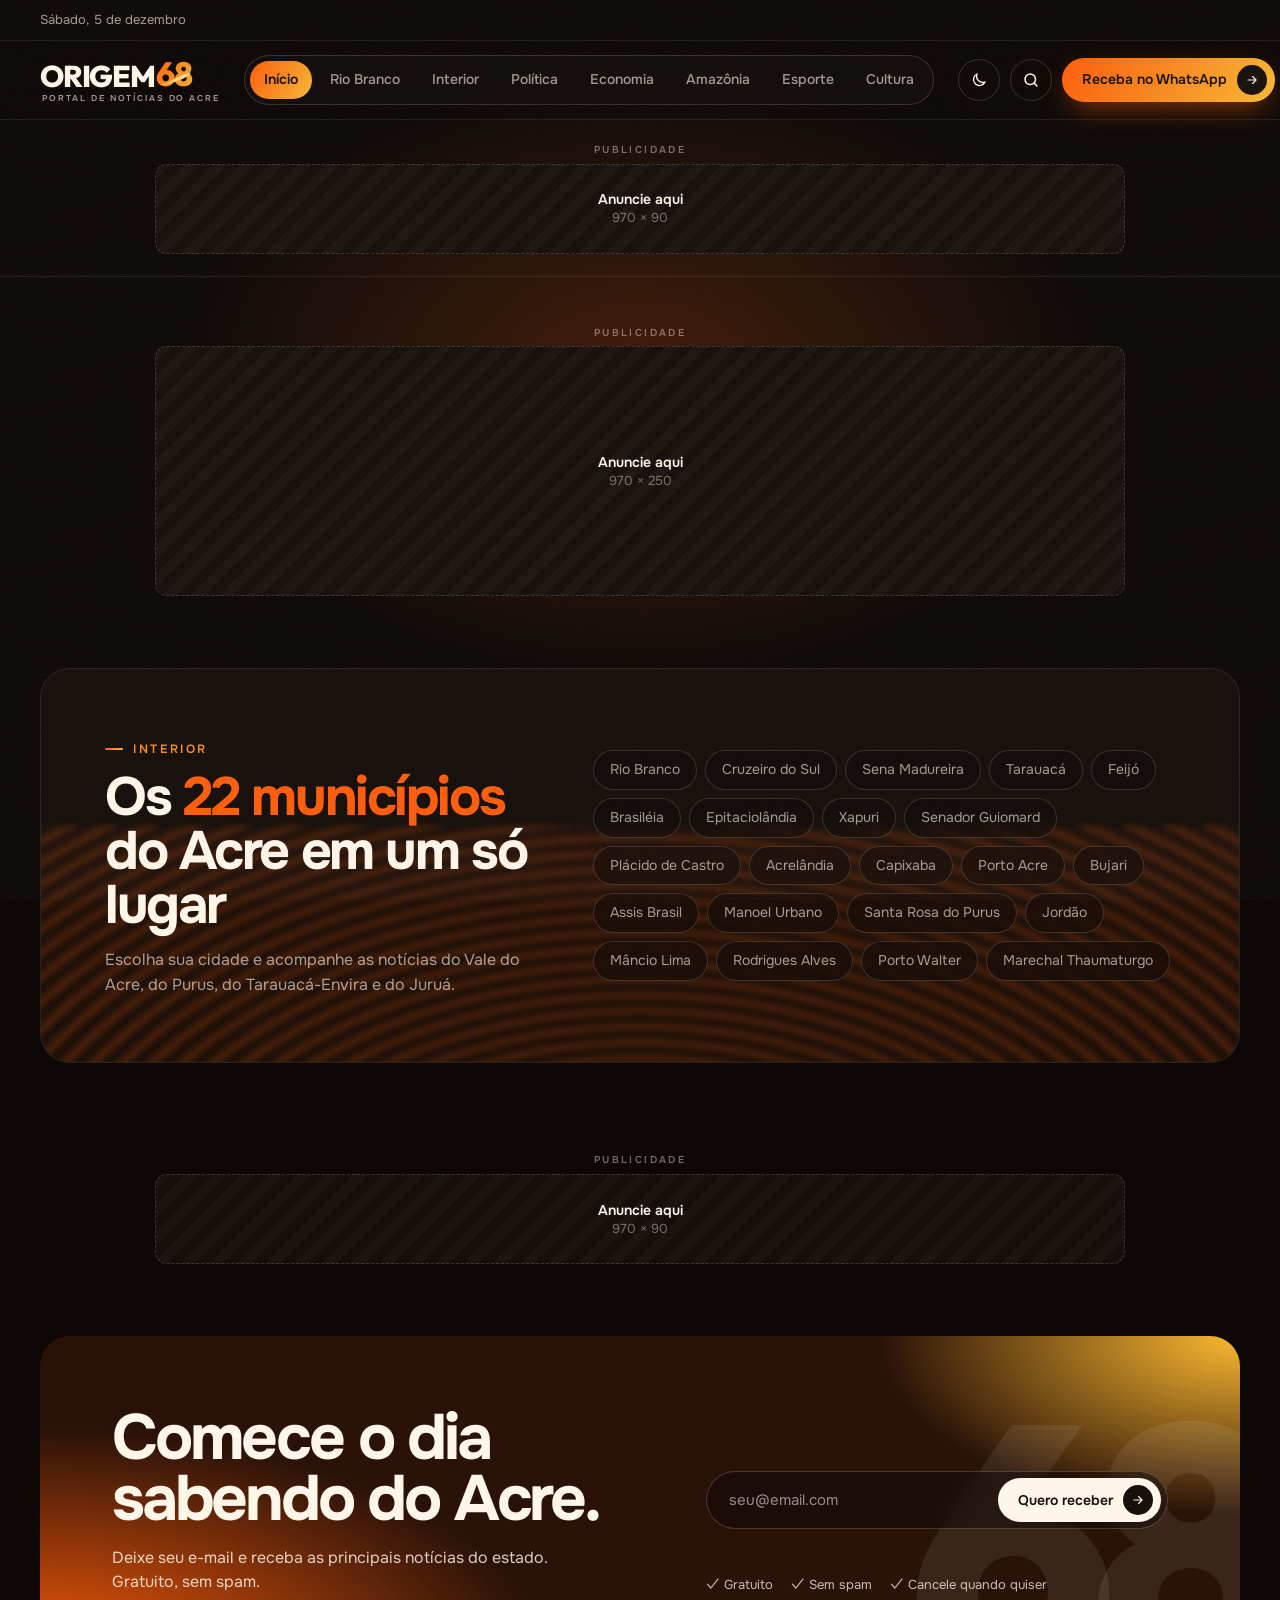
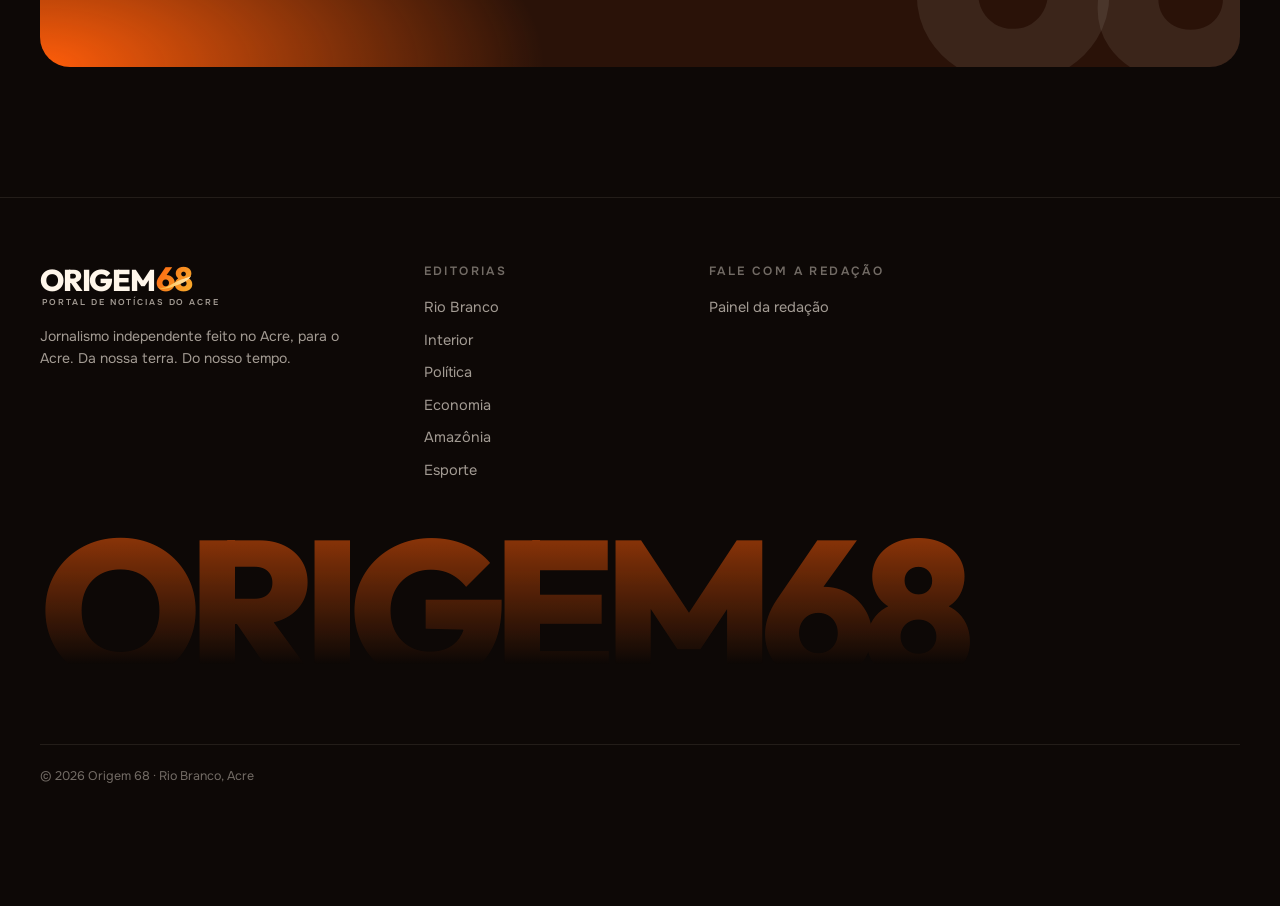
==== index.html @ 903af1b0 "Add files via upload" ====
<!doctype html>
<html lang="pt-BR">
<head>
  <meta charset="utf-8">
  <meta name="viewport" content="width=device-width, initial-scale=1">
  <title>Origem 68 — Portal de Notícias do Acre</title>
  <meta name="description" content="Origem 68: notícias de Rio Branco, do interior e da Amazônia acreana. Da nossa terra. Do nosso tempo.">
  <meta name="theme-color" content="#0D0806">
  <link rel="icon" href="assets/img/favicon.svg" type="image/svg+xml">
  <link rel="preconnect" href="https://fonts.googleapis.com">
  <link rel="preconnect" href="https://fonts.gstatic.com" crossorigin>
  <link rel="preconnect" href="https://vsfheoticrdosunjmhvo.supabase.co" crossorigin>
  <link href="https://fonts.googleapis.com/css2?family=Onest:wght@400;500;600;700;800&family=Outfit:wght@700;800&display=swap" rel="stylesheet">
  <script src="assets/js/tema.js?v=11"></script>
  <link rel="stylesheet" href="assets/css/style.css?v=11">
</head>
<body class="is-loading">

<!-- Ícones -->
<svg width="0" height="0" style="position:absolute" aria-hidden="true">
  <defs>
    <linearGradient id="sw" x1="0" y1="0" x2="1" y2="0"><stop offset="0" stop-color="#FBB931"/><stop offset="1" stop-color="#FFE3B3"/></linearGradient>
  </defs>
  <symbol id="i-arrow" viewBox="0 0 24 24"><path d="M5 12h14M13 6l6 6-6 6" fill="none" stroke="currentColor" stroke-width="2" stroke-linecap="round" stroke-linejoin="round"/></symbol>
  <symbol id="i-search" viewBox="0 0 24 24"><circle cx="11" cy="11" r="7" fill="none" stroke="currentColor" stroke-width="2"/><path d="m20 20-3.5-3.5" stroke="currentColor" stroke-width="2" stroke-linecap="round"/></symbol>
  <symbol id="i-menu" viewBox="0 0 24 24"><path d="M4 8h16M4 16h10" stroke="currentColor" stroke-width="2" stroke-linecap="round"/></symbol>
  <symbol id="i-close" viewBox="0 0 24 24"><path d="M6 6l12 12M18 6 6 18" stroke="currentColor" stroke-width="2" stroke-linecap="round"/></symbol>
  <symbol id="i-home" viewBox="0 0 24 24"><path d="M4 11 12 4l8 7v8a1 1 0 0 1-1 1h-4v-6H9v6H5a1 1 0 0 1-1-1z" fill="none" stroke="currentColor" stroke-width="1.8" stroke-linejoin="round"/></symbol>
  <symbol id="i-pin" viewBox="0 0 24 24"><path d="M12 21s-7-6.2-7-11.5A7 7 0 0 1 19 9.5C19 14.8 12 21 12 21z" fill="none" stroke="currentColor" stroke-width="1.8"/><circle cx="12" cy="9.5" r="2.5" fill="none" stroke="currentColor" stroke-width="1.8"/></symbol>
  <symbol id="i-play" viewBox="0 0 24 24"><path d="M8 5.5v13l11-6.5z" fill="currentColor"/></symbol>
  <symbol id="i-back10" viewBox="0 0 24 24"><path d="M4 12a8 8 0 1 0 2.4-5.7M4 4v4h4" fill="none" stroke="currentColor" stroke-width="1.8" stroke-linecap="round" stroke-linejoin="round"/></symbol>
  <symbol id="i-fwd10" viewBox="0 0 24 24"><path d="M20 12a8 8 0 1 1-2.4-5.7M20 4v4h-4" fill="none" stroke="currentColor" stroke-width="1.8" stroke-linecap="round" stroke-linejoin="round"/></symbol>
  <symbol id="i-moon" viewBox="0 0 24 24"><path d="M20 14.5A8 8 0 0 1 9.5 4a8 8 0 1 0 10.5 10.5z" fill="none" stroke="currentColor" stroke-width="1.8" stroke-linejoin="round"/></symbol>
  <symbol id="i-sun" viewBox="0 0 24 24"><circle cx="12" cy="12" r="4" fill="currentColor"/><path d="M12 2v2M12 20v2M2 12h2M20 12h2M5 5l1.4 1.4M17.6 17.6 19 19M5 19l1.4-1.4M17.6 6.4 19 5" stroke="currentColor" stroke-width="1.8" stroke-linecap="round"/></symbol>
  <symbol id="i-drop" viewBox="0 0 24 24"><path d="M12 3s6 6.6 6 11a6 6 0 0 1-12 0c0-4.4 6-11 6-11z" fill="none" stroke="currentColor" stroke-width="1.8"/></symbol>
  <symbol id="i-flame" viewBox="0 0 24 24"><path d="M12 3c1 4 5 5.5 5 10a5 5 0 0 1-10 0c0-2.5 1.5-3.5 2-5 1 1.5 1.5 2 2.5 2C11 7 11 5 12 3z" fill="none" stroke="currentColor" stroke-width="1.8" stroke-linejoin="round"/></symbol>
  <symbol id="i-coin" viewBox="0 0 24 24"><circle cx="12" cy="12" r="8" fill="none" stroke="currentColor" stroke-width="1.8"/><path d="M12 7.5v9M14.5 9.5c-.5-.8-1.4-1.2-2.5-1.2-1.4 0-2.5.7-2.5 1.8 0 2.6 5 1.4 5 4 0 1.1-1.1 1.8-2.5 1.8-1.1 0-2.1-.4-2.6-1.2" fill="none" stroke="currentColor" stroke-width="1.6" stroke-linecap="round"/></symbol>
  <symbol id="i-bus" viewBox="0 0 24 24"><rect x="5" y="3" width="14" height="15" rx="3" fill="none" stroke="currentColor" stroke-width="1.8"/><path d="M5 11h14M8 18v3M16 18v3" stroke="currentColor" stroke-width="1.8" stroke-linecap="round"/></symbol>
  <symbol id="i-mic" viewBox="0 0 24 24"><rect x="9" y="3" width="6" height="11" rx="3" fill="none" stroke="currentColor" stroke-width="1.8"/><path d="M6 11a6 6 0 0 0 12 0M12 17v4" fill="none" stroke="currentColor" stroke-width="1.8" stroke-linecap="round"/></symbol>
  <symbol id="i-user" viewBox="0 0 24 24"><circle cx="12" cy="8" r="4" fill="none" stroke="currentColor" stroke-width="1.8"/><path d="M4 21a8 8 0 0 1 16 0" fill="none" stroke="currentColor" stroke-width="1.8" stroke-linecap="round"/></symbol>
  <symbol id="i-ig" viewBox="0 0 24 24"><rect x="3.5" y="3.5" width="17" height="17" rx="5" fill="none" stroke="currentColor" stroke-width="1.8"/><circle cx="12" cy="12" r="4" fill="none" stroke="currentColor" stroke-width="1.8"/><circle cx="17.2" cy="6.8" r="1.1" fill="currentColor"/></symbol>
  <symbol id="i-yt" viewBox="0 0 24 24"><rect x="2.5" y="5.5" width="19" height="13" rx="4" fill="none" stroke="currentColor" stroke-width="1.8"/><path d="m10 9 5 3-5 3z" fill="currentColor"/></symbol>
  <symbol id="i-wa" viewBox="0 0 24 24"><path d="M4 20l1.3-4A8 8 0 1 1 8 18.7z" fill="none" stroke="currentColor" stroke-width="1.8" stroke-linejoin="round"/><path d="M9 9.5c0 3 2.5 5.5 5.5 5.5l1-1.5-2-1-1 .8a4 4 0 0 1-1.8-1.8l.8-1-1-2z" fill="currentColor"/></symbol>
  <symbol id="i-x" viewBox="0 0 24 24"><path d="M4 4l16 16M20 4 4 20" stroke="currentColor" stroke-width="1.8" stroke-linecap="round"/></symbol>
</svg>

<!-- Faixa superior -->
<div class="topbar">
  <div class="wrap">
    <div class="topbar__left">
      <span data-today>Quarta-feira, 25 de novembro</span>
      <span class="topbar__weather hide-sm" data-clima-topo hidden><svg width="14" height="14"><use href="#i-sun"/></svg> Rio Branco <b></b></span>
    </div>
    <div class="topbar__right">
      <a href="pagina.html?p=anuncie" class="hide-sm" data-pagina="anuncie">Anuncie</a>
      <a href="pagina.html?p=expediente" class="hide-sm" data-pagina="expediente">Expediente</a>
      <a href="pagina.html?p=contato" data-link="pauta" data-pagina="contato">Envie sua pauta</a>
    </div>
  </div>
</div>

<!-- Cabeçalho -->
<header class="header" data-header>
  <div class="wrap">
    <a class="logo" href="index.html" aria-label="Origem 68 — página inicial">
      <span class="logo__mark">ORIGEM<span class="logo__68">68<svg viewBox="0 0 100 40" preserveAspectRatio="none" aria-hidden="true"><path d="M0 30 C 22 40, 44 20, 66 13 S 92 6, 100 2 C 92 15, 74 21, 58 26 S 20 40, 0 30Z" fill="url(#sw)"/></svg></span></span>
      <span class="logo__tag">Portal de notícias do Acre</span>
    </a>

    <nav class="nav" aria-label="Editorias">
      <a href="index.html" class="is-active">Início</a>
      <a href="lista.html?editoria=Rio Branco">Rio Branco</a>
      <a href="lista.html?editoria=Interior">Interior</a>
      <a href="lista.html?editoria=Política">Política</a>
      <a href="lista.html?editoria=Economia">Economia</a>
      <a href="lista.html?editoria=Amazônia">Amazônia</a>
      <a href="lista.html?editoria=Esporte">Esporte</a>
      <a href="lista.html?editoria=Cultura">Cultura</a>
    </nav>

    <div class="header__actions">
      <button class="icon-btn theme-btn" data-theme-toggle aria-label="Mudar tema"><svg class="i-moon"><use href="#i-moon"/></svg><svg class="i-sun"><use href="#i-sun"/></svg></button>
      <button class="icon-btn search-btn" data-open-search aria-label="Buscar"><svg><use href="#i-search"/></svg></button>
      <a href="index.html#newsletter" class="btn btn--primary header__cta" data-link="whatsapp_canal">Receba no WhatsApp <span class="btn__arrow"><svg><use href="#i-arrow"/></svg></span></a>
      <button class="icon-btn menu-btn" data-open-menu aria-label="Abrir menu"><svg><use href="#i-menu"/></svg></button>
    </div>
  </div>
</header>

<!-- Ticker -->
<div class="ticker">
  <div class="wrap">
    <span class="ticker__label"><i></i> Agora</span>
    <div class="ticker__viewport">
      <div class="ticker__track" data-ticker>
      </div>
    </div>
  </div>
</div>

<main>

<!-- Pulso do dia (no topo): clima e ar são automáticos; rio, boi e item extra vêm do painel (Capa e site) -->
<div class="wrap"><div class="pulse pulse--top" data-pulso hidden></div></div>

<div class="ad-band"><div class="wrap">
<!-- ANÚNCIO "topo" (970 × 90 / celular 320 × 100): troque o <a class="ad__slot"> pelo código do anúncio -->
<div class="ad ad--leader" data-ad="topo">
  <span class="ad__label">Publicidade</span>
  <a class="ad__slot" href="pagina.html?p=anuncie"><span><b>Anuncie aqui</b><span class="ad__size--d">970 × 90</span><span class="ad__size--m">320 × 100</span></span></a>
</div></div></div>

  <!-- HERO -->
  <section class="hero">
    <div class="hero__glow"></div>
    <div class="wrap">
      <div class="hero__grid">

        <a href="artigo.html" class="lead" data-card="manchete">
          <div class="ph ph--waves" data-credit="Foto: Redação Origem 68"></div>
          <div class="lead__shade"></div>
          <div class="lead__bignum">68</div>
          <div class="lead__body">
            <div class="lead__tags">
              <span class="tag tag--hot">Especial</span>
              <span class="tag">Amazônia</span>
            </div>
            <h1 class="lead__title">O Acre que <em>acorda</em> antes do sol: a rotina de quem vive do rio</h1>
            <p class="lead__sub">Ribeirinhos, feirantes e barqueiros contam como a cheia e a seca redesenham a vida no estado — e o que muda para quem depende das águas para chegar à cidade.</p>
            <div class="lead__foot">
              <div class="meta"><span>Por Redação</span><span>12 min de leitura</span><span>Há 2 horas</span></div>
              <span class="btn btn--cream">Ler reportagem <span class="btn__arrow"><svg><use href="#i-arrow"/></svg></span></span>
            </div>
          </div>
        </a>

        <div class="hero__side">
          <a href="artigo.html" class="feature" data-card="destaque">
            <div class="ph ph--1"></div>
            <div class="lead__shade"></div>
            <span class="tag tag--amber" style="align-self:flex-start">Rio Branco</span>
            <h3>Prefeitura anuncia novo terminal e integração de linhas no Segundo Distrito</h3>
            <div class="meta"><span>Cidades</span><span>Há 40 min</span></div>
          </a>

          <div class="mostread">
            <div class="mostread__head"><h2>Mais lidas</h2><span>Semana</span></div>
            <ol data-mais-lidas></ol>
          </div>
        </div>
      </div>

    </div>
  </section>

  <!-- ÚLTIMAS -->
  <section class="section" id="ultimas">
    <div class="wrap">
      <div class="section__head">
        <div>
          <div class="eyebrow">Últimas notícias</div>
          <h2 class="h-section">O que está <em>acontecendo</em> agora</h2>
        </div>
        <a href="lista.html" class="link-more">Ver todas <svg><use href="#i-arrow"/></svg></a>
      </div>

      <div class="grid-news">
        <a href="artigo.html" data-card="u1" class="card col-4">
          <div class="ph ph--2"><span class="tag card__tag">Política</span></div>
          <h3>Assembleia Legislativa vota orçamento estadual para o próximo ano</h3>
          <p>Projeto prevê aumento de recursos para saúde e manutenção de ramais.</p>
          <div class="meta"><span>Há 1 hora</span><span>4 min</span></div>
        </a>
        <a href="artigo.html" data-card="u2" class="card col-4">
          <div class="ph ph--3"><span class="tag card__tag">Economia</span></div>
          <h3>Exportações pela Estrada do Pacífico batem recorde no semestre</h3>
          <p>Castanha, madeira certificada e carne lideram a pauta rumo ao Peru.</p>
          <div class="meta"><span>Há 2 horas</span><span>5 min</span></div>
        </a>
        <a href="artigo.html" data-card="u3" class="card col-4">
          <div class="ph ph--5"><span class="tag card__tag">Saúde</span></div>
          <h3>Campanha de vacinação chega às comunidades do Alto Juruá</h3>
          <p>Equipes seguem de barco por até três dias para atender aldeias e seringais.</p>
          <div class="meta"><span>Há 3 horas</span><span>3 min</span></div>
        </a>

        <div class="col-8 grid-news" style="gap:20px">
          <a href="artigo.html" data-card="u4" class="card col-6">
            <div class="ph ph--6"><span class="tag card__tag">Educação</span></div>
            <h3>Escolas estaduais terão internet via satélite até o fim do ano letivo</h3>
            <div class="meta"><span>Há 4 horas</span><span>4 min</span></div>
          </a>
          <a href="artigo.html" data-card="u5" class="card col-6">
            <div class="ph ph--4"><span class="tag card__tag">Esporte</span></div>
            <h3>Clássico Rio Branco x Atlético Acreano lota a Arena da Floresta</h3>
            <div class="meta"><span>Há 5 horas</span><span>6 min</span></div>
          </a>
        </div>

        <div class="col-4 stack">
          <a href="artigo.html" data-card="u6" class="card card--row">
            <div class="ph ph--1"></div>
            <div><h3>Mercado Velho ganha programação cultural aos sábados</h3><div class="meta" style="margin-top:6px"><span>Cultura</span></div></div>
          </a>
          <a href="artigo.html" data-card="u7" class="card card--row">
            <div class="ph ph--3"></div>
            <div><h3>Polícia Civil inaugura nova delegacia em Brasiléia</h3><div class="meta" style="margin-top:6px"><span>Segurança</span></div></div>
          </a>
          <a href="artigo.html" data-card="u8" class="card card--row">
            <div class="ph ph--2"></div>
            <div><h3>Startups acreanas apostam em bioeconomia e açaí</h3><div class="meta" style="margin-top:6px"><span>Negócios</span></div></div>
          </a>
          <a href="artigo.html" data-card="u9" class="card card--row">
            <div class="ph ph--6"></div>
            <div><h3>Aeroporto de Rio Branco terá novo voo direto</h3><div class="meta" style="margin-top:6px"><span>Cidades</span></div></div>
          </a>
<!-- ANÚNCIO "lateral-ultimas" (300 × 250): troque o <a class="ad__slot"> pelo código do anúncio -->
<div class="ad ad--rect" data-ad="lateral-ultimas">
  <span class="ad__label">Publicidade</span>
  <a class="ad__slot" href="pagina.html?p=anuncie"><span><b>Anuncie aqui</b>300 × 250</span></a>
</div>
        </div>
      </div>
    </div>
  </section>

<div class="ad-band ad-band--plain"><div class="wrap">
<!-- ANÚNCIO "meio-capa" (970 × 250 / celular 300 × 250): troque o <a class="ad__slot"> pelo código do anúncio -->
<div class="ad ad--billboard" data-ad="meio-capa">
  <span class="ad__label">Publicidade</span>
  <a class="ad__slot" href="pagina.html?p=anuncie"><span><b>Anuncie aqui</b><span class="ad__size--d">970 × 250</span><span class="ad__size--m">300 × 250</span></span></a>
</div></div></div>

  <!-- EDITORIAS (vitrine): última notícia de 4 editorias escolhidas no painel -->
  <section class="section" id="editorias" style="padding-top:0" data-secao="vitrine" hidden>
    <div class="wrap">
      <div class="section__head">
        <div>
          <div class="eyebrow">Editorias</div>
          <h2 class="h-section" data-vitrine-titulo>Da nossa terra.<br><em>Do nosso tempo.</em></h2>
        </div>
        <a href="lista.html" class="link-more">Todas as notícias <svg><use href="#i-arrow"/></svg></a>
      </div>
      <div class="tiles" data-vitrine></div>
    </div>
  </section>

  <!-- MUNICÍPIOS -->
  <section class="section" id="municipios" style="padding-top:0">
    <div class="wrap">
      <div class="cities">
        <div class="cities__glow"></div>
        <div class="cities__inner">
          <div>
            <div class="eyebrow">Interior</div>
            <h2 class="h-section">Os <em>22 municípios</em> do Acre em um só lugar</h2>
            <p>Escolha sua cidade e acompanhe as notícias do Vale do Acre, do Purus, do Tarauacá-Envira e do Juruá.</p>
          </div>
          <div class="cities__list" data-municipios></div>
        </div>
      </div>
    </div>
  </section>

  <!-- VÍDEOS E PODCASTS (painel: Capa e site) -->
  <section class="section" id="midia" style="padding-top:0" data-secao="midia" hidden>
    <div class="wrap">
      <div class="section__head">
        <div>
          <div class="eyebrow">Origem 68 em vídeo e áudio</div>
          <h2 class="h-section">Assista. <em>Ouça.</em></h2>
        </div>
        <a href="#" class="link-more" data-link="youtube" hidden>Canal no YouTube <svg><use href="#i-arrow"/></svg></a>
      </div>
      <div class="media" data-midia></div>
    </div>
  </section>

  <!-- OPINIÃO (painel: Capa e site) -->
  <section class="section" style="padding-top:0" data-secao="colunas" hidden>
    <div class="wrap">
      <div class="section__head">
        <div>
          <div class="eyebrow">Opinião</div>
          <h2 class="h-section">Quem pensa o <em>Acre</em></h2>
        </div>
      </div>
      <div class="opinion" data-colunas></div>
    </div>
  </section>

<div class="ad-band ad-band--plain"><div class="wrap">
<!-- ANÚNCIO "antes-newsletter" (970 × 90 / celular 320 × 100): troque o <a class="ad__slot"> pelo código do anúncio -->
<div class="ad ad--leader" data-ad="antes-newsletter">
  <span class="ad__label">Publicidade</span>
  <a class="ad__slot" href="pagina.html?p=anuncie"><span><b>Anuncie aqui</b><span class="ad__size--d">970 × 90</span><span class="ad__size--m">320 × 100</span></span></a>
</div></div></div>

  <!-- BOLETIM (textos editáveis no painel; e-mails ficam em "Inscritos") -->
  <section class="section" id="newsletter" style="padding-top:0">
    <div class="wrap">
      <div class="news-cta">
        <div class="news-cta__big">68</div>
        <div class="news-cta__inner">
          <div>
            <h2 data-boletim="titulo">Comece o dia sabendo do Acre.</h2>
            <p data-boletim="texto">Deixe seu e-mail e receba as principais notícias do estado. Gratuito, sem spam.</p>
          </div>
          <div>
            <form class="subscribe" data-subscribe>
              <label for="email" class="sr-only">Seu e-mail</label>
              <input id="email" type="email" required maxlength="200" placeholder="seu@email.com">
              <button class="btn btn--cream" type="submit">Quero receber <span class="btn__arrow"><svg><use href="#i-arrow"/></svg></span></button>
            </form>
            <div class="subscribe__ok" data-subscribe-ok aria-live="polite"></div>
            <div class="news-cta__perks"><span>✓ Gratuito</span><span>✓ Sem spam</span><span>✓ Cancele quando quiser</span></div>
          </div>
        </div>
      </div>
    </div>
  </section>

</main>

<!-- Rodapé -->
<footer class="footer">
  <div class="wrap">
    <div class="footer__grid">
      <div>
        <a class="logo" href="index.html">
          <span class="logo__mark">ORIGEM<span class="logo__68">68<svg viewBox="0 0 100 40" preserveAspectRatio="none" aria-hidden="true"><path d="M0 30 C 22 40, 44 20, 66 13 S 92 6, 100 2 C 92 15, 74 21, 58 26 S 20 40, 0 30Z" fill="url(#sw)"/></svg></span></span>
          <span class="logo__tag">Portal de notícias do Acre</span>
        </a>
        <p data-site-sobre>Jornalismo independente feito no Acre, para o Acre. Da nossa terra. Do nosso tempo.</p>
        <div class="socials">
          <a class="icon-btn" href="#" aria-label="Instagram" data-link="instagram" hidden><svg><use href="#i-ig"/></svg></a>
          <a class="icon-btn" href="#" aria-label="YouTube" data-link="youtube" hidden><svg><use href="#i-yt"/></svg></a>
          <a class="icon-btn" href="#" aria-label="WhatsApp" data-link="whatsapp" hidden><svg><use href="#i-wa"/></svg></a>
          <a class="icon-btn" href="#" aria-label="X" data-link="x" hidden><svg><use href="#i-x"/></svg></a>
        </div>
      </div>
      <div>
        <h4>Editorias</h4>
        <ul><li><a href="lista.html?editoria=Rio Branco">Rio Branco</a></li><li><a href="lista.html?editoria=Interior">Interior</a></li><li><a href="lista.html?editoria=Política">Política</a></li><li><a href="lista.html?editoria=Economia">Economia</a></li><li><a href="lista.html?editoria=Amazônia">Amazônia</a></li><li><a href="lista.html?editoria=Esporte">Esporte</a></li></ul>
      </div>
      <div>
        <h4>Origem 68</h4>
        <ul><li><a href="pagina.html?p=quem-somos" data-pagina="quem-somos">Quem somos</a></li><li><a href="pagina.html?p=expediente" data-pagina="expediente">Expediente</a></li><li><a href="pagina.html?p=codigo-de-etica" data-pagina="codigo-de-etica">Código de ética</a></li><li><a href="pagina.html?p=trabalhe-conosco" data-pagina="trabalhe-conosco">Trabalhe conosco</a></li><li><a href="pagina.html?p=anuncie" id="anuncie" data-pagina="anuncie">Anuncie</a></li></ul>
      </div>
      <div>
        <h4>Fale com a redação</h4>
        <ul><li><a href="pagina.html?p=contato" data-link="pauta" data-pagina="contato">Envie sua pauta</a></li><li><a href="pagina.html?p=contato" data-link="whatsapp_redacao" data-pagina="contato">WhatsApp da redação</a></li><li><a href="pagina.html?p=correcoes" data-pagina="correcoes">Correções</a></li><li><a href="pagina.html?p=privacidade" data-pagina="privacidade">Política de privacidade</a></li><li><a href="painel.html" rel="nofollow">Painel da redação</a></li></ul>
      </div>
    </div>
    <div class="footer__word" aria-hidden="true">ORIGEM68</div>
    <div class="footer__bottom">
      <span>© <span data-year>2026</span> Origem 68 · Rio Branco, Acre</span>
      <span data-site-aviso></span>
    </div>
  </div>
</footer>

<!-- Navegação mobile -->
<nav class="dock" aria-label="Navegação rápida">
  <a href="index.html" class="is-active" aria-label="Início"><svg><use href="#i-home"/></svg></a>
  <a href="#municipios" aria-label="Municípios"><svg><use href="#i-pin"/></svg></a>
  <button data-open-search aria-label="Buscar"><svg><use href="#i-search"/></svg></button>
  <a href="index.html#midia" aria-label="Vídeos e podcasts"><svg><use href="#i-mic"/></svg></a>
  <button data-open-menu aria-label="Menu"><svg><use href="#i-menu"/></svg></button>
</nav>

<!-- Menu (mobile) -->
<div class="drawer" data-drawer>
  <div class="drawer__top">
    <a class="logo" href="index.html"><span class="logo__mark">ORIGEM<span class="logo__68">68</span></span></a>
    <div style="display:flex;gap:8px"><button class="icon-btn theme-btn" data-theme-toggle aria-label="Mudar tema"><svg class="i-moon"><use href="#i-moon"/></svg><svg class="i-sun"><use href="#i-sun"/></svg></button><button class="icon-btn" data-close-menu aria-label="Fechar menu"><svg><use href="#i-close"/></svg></button></div>
  </div>
  <nav>
    <a href="index.html">Início <span>01</span></a>
    <a href="lista.html?editoria=Rio Branco">Rio Branco <span>02</span></a>
    <a href="lista.html?editoria=Interior">Interior <span>03</span></a>
    <a href="lista.html?editoria=Política">Política <span>04</span></a>
    <a href="lista.html?editoria=Economia">Economia <span>05</span></a>
    <a href="lista.html?editoria=Amazônia">Amazônia <span>06</span></a>
    <a href="lista.html?editoria=Esporte">Esporte <span>07</span></a>
    <a href="lista.html?editoria=Cultura">Cultura <span>08</span></a>
  </nav>
  <a href="index.html#newsletter" class="btn btn--primary" data-link="whatsapp_canal" style="margin-top:28px;align-self:flex-start">Receba no WhatsApp <span class="btn__arrow"><svg><use href="#i-arrow"/></svg></span></a>
</div>

<!-- Busca -->
<div class="search" data-search role="dialog" aria-modal="true" aria-label="Buscar">
  <form action="#" data-search-form>
    <label for="q">Buscar no Origem 68</label>
    <div class="search__field">
      <input id="q" type="search" placeholder="Ex.: cheia do Rio Acre" autocomplete="off">
      <button type="button" class="icon-btn" data-close-search aria-label="Fechar busca"><svg><use href="#i-close"/></svg></button>
    </div>
    <div class="search__tags">
      <a class="chip" href="lista.html?q=BR-364">BR-364</a><a class="chip" href="lista.html?q=Rio%20Acre">Rio Acre</a><a class="chip" href="lista.html?q=Cruzeiro%20do%20Sul">Cruzeiro do Sul</a><a class="chip" href="lista.html?q=Concursos">Concursos</a><a class="chip" href="lista.html?q=Previs%C3%A3o%20do%20tempo">Previsão do tempo</a>
    </div>
  </form>
</div>

<script src="assets/js/config.js?v=11"></script>
<script src="assets/js/dados.js?v=11"></script>
<script src="assets/js/main.js?v=11"></script>
<script src="assets/js/site.js?v=11"></script>
<script src="assets/js/capa.js?v=11"></script>
</body>
</html>
---- assets/css/style.css ----
/* =========================================================
   ORIGEM 68 — Portal de Notícias do Acre
   Identidade: escuro quente + laranja/âmbar (pôr do sol)
   ========================================================= */

/* ---------- Tema ESCURO (padrão) ----------
   Também vale para áreas que ficam sempre escuras, por estarem sobre
   imagem ou cor forte: manchete, destaque, vídeo, newsletter, fotos. */
:root,
[data-theme="dark"],
.lead, .feature, .player, .news-cta, .tile--dark, .ph {
  --bg: #0D0806;
  --bg-2: #150E0A;
  --card: #1C1410;
  --card-2: #251A14;
  --fg: 255, 246, 234;          /* cor do texto em RGB, para transparências */
  --bgc: 13, 8, 6;              /* cor do fundo em RGB, para transparências */
  --text: #FFF6EA;
  --muted: rgba(var(--fg), 0.62);
  --dim: rgba(var(--fg), 0.42);
  --line: rgba(255, 238, 220, 0.09);
  --line-2: rgba(255, 238, 220, 0.16);
  --accent-text: #F88F22;       /* laranja para texto pequeno */
  --hover: #FBB931;
  --invert-bg: #FFF6EA;         /* blocos invertidos: "Mais lidas", quadro de serviço */
  --invert-fg: #17100C;
  color-scheme: dark;
}

/* ---------- Tema CLARO ---------- */
[data-theme="light"] {
  --bg: #FAF5EE;
  --bg-2: #F3EBE0;
  --card: #FFFFFF;
  --card-2: #FFF8EF;
  --fg: 23, 16, 12;
  --bgc: 250, 245, 238;
  --text: #17100C;
  --muted: rgba(var(--fg), 0.68);
  --dim: rgba(var(--fg), 0.5);
  --line: rgba(23, 16, 12, 0.1);
  --line-2: rgba(23, 16, 12, 0.18);
  --accent-text: #D24E06;
  --hover: #D24E06;
  --invert-bg: #17100C;
  --invert-fg: #FFF6EA;
  color-scheme: light;
}
/* as áreas sobre imagem continuam escuras também no tema claro */
[data-theme="light"] :is(.lead, .feature, .player, .news-cta, .tile--dark, .ph) {
  --bg: #0D0806; --bg-2: #150E0A; --card: #1C1410; --card-2: #251A14;
  --fg: 255, 246, 234; --bgc: 13, 8, 6; --text: #FFF6EA;
  --muted: rgba(255, 246, 234, 0.62); --dim: rgba(255, 246, 234, 0.42);
  --line: rgba(255, 238, 220, 0.09); --line-2: rgba(255, 238, 220, 0.16);
  --accent-text: #F88F22; --hover: #FBB931;
  color: var(--text);
}
[data-theme="light"] body::after { opacity: .035; }
[data-theme="light"] .hero__glow { opacity: .55; }

:root {
  --orange: #FF5D0A;
  --orange-2: #EA6113;
  --tangerine: #F88F22;
  --amber: #FBB931;
  --sand: #FFE3B3;
  --cream: #FFF6EA;
  --ink: #17100C;

  --grad: linear-gradient(120deg, var(--orange) 0%, var(--tangerine) 55%, var(--amber) 100%);
  --radius: 22px;
  --radius-sm: 14px;
  --pill: 999px;
  --wrap: 1280px;

  --f-display: "Onest", "Outfit", system-ui, sans-serif;
  --f-logo: "Outfit", "Onest", system-ui, sans-serif;
}

* { box-sizing: border-box; margin: 0; padding: 0; }
[hidden] { display: none !important; }
html { scroll-behavior: smooth; -webkit-text-size-adjust: 100%; }
body {
  background: var(--bg);
  color: var(--text);
  font-family: var(--f-display);
  font-size: 16px;
  line-height: 1.55;
  -webkit-font-smoothing: antialiased;
  overflow-x: hidden;
}
img, svg { display: block; max-width: 100%; }
a { color: inherit; text-decoration: none; }
button { font: inherit; color: inherit; background: none; border: 0; cursor: pointer; }
input, textarea, select { font: inherit; color: inherit; }
::selection { background: var(--orange); color: var(--cream); }
:focus-visible { outline: 2px solid var(--amber); outline-offset: 3px; border-radius: 6px; }

.wrap { width: 100%; max-width: var(--wrap); margin: 0 auto; padding: 0 clamp(16px, 4vw, 40px); }
.sr-only { position: absolute; width: 1px; height: 1px; overflow: hidden; clip: rect(0 0 0 0); white-space: nowrap; }

/* grão sutil sobre tudo */
body::after {
  content: ""; position: fixed; inset: 0; pointer-events: none; z-index: 100; opacity: .05;
  background-image: url("data:image/svg+xml,%3Csvg xmlns='http://www.w3.org/2000/svg' width='160' height='160'%3E%3Cfilter id='n'%3E%3CfeTurbulence type='fractalNoise' baseFrequency='.9' numOctaves='2' stitchTiles='stitch'/%3E%3C/filter%3E%3Crect width='100%25' height='100%25' filter='url(%23n)'/%3E%3C/svg%3E");
}

/* ---------- Logo ---------- */
.logo { display: inline-flex; flex-direction: column; line-height: 1; gap: 4px; }
.logo__mark { font-family: var(--f-logo); font-weight: 800; font-size: 30px; letter-spacing: -0.04em; display: inline-flex; align-items: flex-end; }
/* padding dá folga ao recorte do degradê (evita cortar o "8"); margin negativa compensa no layout */
.logo__68 { position: relative; display: inline-block; background: var(--grad); -webkit-background-clip: text; background-clip: text; color: transparent; font-size: 1.12em; line-height: 1; letter-spacing: -0.05em; padding: .14em .16em .04em .02em; margin: -.14em -.16em -.04em 1px; }
.logo__68 svg { position: absolute; left: 2%; bottom: 14%; width: 84%; height: 40%; pointer-events: none; }
.logo__img { display: block; height: 40px; width: auto; max-width: 220px; object-fit: contain; object-position: left center; }
.footer .logo__img { height: 56px; }
.logo__mark[hidden] + .logo__tag, .logo__img + .logo__mark[hidden] + .logo__tag { display: none; }
.logo__tag { white-space: nowrap; font-size: 8.5px; font-weight: 600; letter-spacing: .22em; color: var(--muted); text-transform: uppercase; padding-left: 2px; }

/* ---------- Faixa superior ---------- */
.topbar { border-bottom: 1px solid var(--line); font-size: 13px; color: var(--muted); }
.topbar .wrap { display: flex; align-items: center; justify-content: space-between; gap: 16px; height: 40px; }
.topbar__left, .topbar__right { display: flex; align-items: center; gap: 18px; white-space: nowrap; }
.topbar__weather { display: inline-flex; align-items: center; gap: 6px; }
.topbar__weather b { color: var(--hover); font-weight: 600; }
.topbar a:hover { color: var(--text); }

/* ---------- Cabeçalho ---------- */
.header { position: sticky; top: 0; z-index: 50; background: rgba(var(--bgc), .78); backdrop-filter: blur(16px); -webkit-backdrop-filter: blur(16px); border-bottom: 1px solid var(--line); transition: background .3s; }
.header .wrap { display: flex; align-items: center; justify-content: space-between; gap: 24px; height: 78px; transition: height .3s; }
.header.is-compact .wrap { height: 64px; }

.nav { display: flex; align-items: center; gap: 4px; padding: 5px; border: 1px solid var(--line-2); border-radius: var(--pill); background: rgba(var(--fg), .02); }
.nav a { padding: 8px 14px; border-radius: var(--pill); font-size: 14px; font-weight: 500; color: var(--muted); transition: color .2s, background .2s; white-space: nowrap; }
.nav a:hover { color: var(--text); background: rgba(var(--fg), .05); }
.nav a.is-active { background: var(--grad); color: var(--ink); font-weight: 600; }

.header__actions { display: flex; align-items: center; gap: 10px; }
.icon-btn { width: 42px; height: 42px; border-radius: 50%; display: grid; place-items: center; border: 1px solid var(--line-2); transition: border-color .2s, background .2s; }
.icon-btn:hover { border-color: var(--orange); background: rgba(255,93,10,.1); }
.icon-btn svg { width: 18px; height: 18px; }

.btn { display: inline-flex; align-items: center; gap: 10px; height: 44px; padding: 0 8px 0 20px; border-radius: var(--pill); font-weight: 600; font-size: 14px; transition: transform .2s, box-shadow .2s; white-space: nowrap; }
.btn__arrow { width: 30px; height: 30px; border-radius: 50%; display: grid; place-items: center; background: var(--ink); color: var(--cream); transition: transform .25s; }
.btn__arrow svg { width: 14px; height: 14px; }
.btn--primary { background: var(--grad); color: var(--ink); box-shadow: 0 10px 30px -10px rgba(255,93,10,.7); }
.btn--primary:hover { transform: translateY(-1px); box-shadow: 0 14px 38px -10px rgba(255,93,10,.9); }
.btn:hover .btn__arrow { transform: rotate(-45deg); }
.btn--ghost { border: 1px solid var(--line-2); color: var(--text); }
.btn--ghost .btn__arrow { background: var(--text); color: var(--bg); }
.btn--cream { background: var(--cream); color: var(--ink); }

.menu-btn { display: none; }
body { transition: background-color .3s, color .3s; }

/* botão de tema: mostra a lua no escuro e o sol no claro */
.theme-btn .i-sun { display: none; }
[data-theme="light"] .theme-btn .i-sun { display: block; }
[data-theme="light"] .theme-btn .i-moon { display: none; }

/* busca */
.search { position: fixed; inset: 0; z-index: 90; background: rgba(var(--bgc), .9); backdrop-filter: blur(14px); display: none; align-items: flex-start; justify-content: center; padding: 14vh 16px 0; }
.search.is-open { display: flex; }
.search form { width: 100%; max-width: 720px; }
.search label { display: block; color: var(--muted); font-size: 13px; letter-spacing: .2em; text-transform: uppercase; margin-bottom: 16px; }
.search__field { display: flex; align-items: center; gap: 12px; border-bottom: 2px solid var(--orange); padding-bottom: 10px; }
.search__field input { flex: 1; background: none; border: 0; outline: 0; font-size: clamp(26px, 5vw, 44px); font-weight: 600; letter-spacing: -0.03em; min-width: 0; }
.search__tags { display: flex; flex-wrap: wrap; gap: 8px; margin-top: 22px; }

/* ---------- Ticker ---------- */
.ticker { border-bottom: 1px solid var(--line); overflow: hidden; }
.ticker .wrap { display: flex; align-items: center; gap: 18px; height: 48px; }
.ticker__label { flex: none; display: inline-flex; align-items: center; gap: 8px; padding: 6px 14px; border-radius: var(--pill); background: var(--orange); color: var(--cream); font-size: 12px; font-weight: 700; letter-spacing: .12em; text-transform: uppercase; }
.ticker__label i { width: 7px; height: 7px; border-radius: 50%; background: var(--cream); animation: pulse 1.4s infinite; }
@keyframes pulse { 50% { opacity: .25; } }
.ticker__viewport { flex: 1; overflow: hidden; mask-image: linear-gradient(90deg, transparent, #000 6%, #000 94%, transparent); -webkit-mask-image: linear-gradient(90deg, transparent, #000 6%, #000 94%, transparent); }
.ticker__track { display: inline-flex; gap: 42px; white-space: nowrap; animation: marquee 48s linear infinite; font-size: 14px; color: var(--muted); }
.ticker__track a:hover { color: var(--text); }
.ticker__track a::before { content: "●"; color: var(--orange); font-size: 8px; vertical-align: middle; margin-right: 12px; }
.ticker:hover .ticker__track { animation-play-state: paused; }
@keyframes marquee { to { transform: translateX(-50%); } }

/* ---------- Imagens placeholder (luz difusa) ---------- */
.ph { position: relative; overflow: hidden; background: var(--card); isolation: isolate; }
.ph::before { content: ""; position: absolute; inset: -20%; z-index: -1; filter: blur(30px); transition: transform 1.2s cubic-bezier(.2,.7,.2,1); }
.ph::after { content: attr(data-credit); position: absolute; right: 12px; bottom: 10px; font-size: 10px; letter-spacing: .08em; color: rgba(var(--fg), .45); text-transform: uppercase; }
a:hover .ph::before, .card:hover .ph::before { transform: scale(1.08) rotate(2deg); }
.ph--1::before { background: radial-gradient(60% 55% at 30% 70%, #FF5D0A 0%, transparent 70%), radial-gradient(40% 40% at 75% 30%, #FBB931 0%, transparent 70%), #1a0d07; }
.ph--2::before { background: radial-gradient(70% 60% at 70% 80%, #EA6113 0%, transparent 65%), radial-gradient(35% 35% at 25% 25%, #FFE3B3 0%, transparent 70%), #120a07; }
.ph--3::before { background: radial-gradient(55% 70% at 50% 100%, #F88F22 0%, transparent 70%), radial-gradient(30% 30% at 50% 35%, #FF5D0A 0%, transparent 70%), #0e0806; }
.ph--4::before { background: conic-gradient(from 200deg at 60% 60%, #FF5D0A, #2a1209, #FBB931, #1a0d07, #FF5D0A); }
.ph--5::before { background: radial-gradient(80% 50% at 0% 50%, #FF5D0A 0%, transparent 70%), radial-gradient(50% 60% at 100% 40%, #3a1a0c 0%, transparent 70%), #160b06; }
.ph--6::before { background: radial-gradient(50% 50% at 50% 50%, #FBB931 0%, #EA6113 35%, #1a0b06 75%); }
/* foto real enviada pelo painel */
.ph > img { position: absolute; inset: 0; width: 100%; height: 100%; object-fit: cover; z-index: -1; transition: transform 1.2s cubic-bezier(.2,.7,.2,1); }
.ph.has-img::before { display: none; }
a:hover .ph > img, .card:hover .ph > img { transform: scale(1.05); }
.ph.has-img::after { text-shadow: 0 1px 6px rgba(0,0,0,.6); color: rgba(255,246,234,.8); }
/* enquanto as notícias carregam, esconde o conteúdo de exemplo */
.is-loading [data-card], .is-loading [data-mais-lidas], .is-loading [data-artigo-conteudo] { visibility: hidden; }
/* ondas concêntricas (ref. cores) */
.ph--waves::before { background: radial-gradient(60% 50% at 50% 30%, rgba(255,140,40,.55), transparent 70%), repeating-radial-gradient(ellipse 120% 100% at 50% 20%, rgba(255,93,10,.55) 0 10px, rgba(90,22,4,.35) 22px, rgba(14,8,6,.1) 36px), #0e0806; filter: blur(7px); }

/* ---------- Publicidade ----------
   Cada espaço tem um .ad__slot com o tamanho padrão IAB.
   Para veicular, troque o conteúdo do .ad__slot pelo código
   do anúncio (Google AdSense/Ad Manager, banner próprio etc.). */
.ad-band { padding: 22px 0; border-bottom: 1px solid var(--line); }
.ad-band--plain { border-bottom: 0; padding: 0 0 clamp(40px, 6vw, 72px); }
.ad { display: flex; flex-direction: column; align-items: center; gap: 6px; }
.ad__label { font-size: 10px; font-weight: 600; letter-spacing: .24em; text-transform: uppercase; color: var(--dim); }
.ad__slot { width: 100%; display: grid; place-items: center; text-align: center; border: 1px dashed var(--line-2); border-radius: 12px; overflow: hidden; color: var(--dim); font-size: 13px; line-height: 1.35;
  background: repeating-linear-gradient(135deg, rgba(var(--fg), .028) 0 10px, transparent 10px 20px), var(--bg-2); transition: border-color .2s; }
a.ad__slot:hover { border-color: var(--orange); color: var(--text); }
.ad__slot b { display: block; color: var(--text); font-weight: 600; font-size: 14px; }
.ad__size--m { display: none; }
.ad--leader .ad__slot { max-width: 970px; height: 90px; }
.ad--billboard .ad__slot { max-width: 970px; height: 250px; }
.ad--rect .ad__slot { max-width: 300px; height: 250px; }
.ad--half .ad__slot { max-width: 300px; height: 600px; }
.ad--inline { margin: 2em 0; }
.prose .ad__slot { text-decoration: none; color: var(--dim); font-size: 13px; }
.stack .ad { margin-top: 18px; }

/* ---------- Tags ---------- */
.tag { display: inline-flex; align-items: center; gap: 6px; padding: 5px 12px; border-radius: var(--pill); font-size: 11.5px; font-weight: 600; letter-spacing: .06em; text-transform: uppercase; border: 1px solid var(--line-2); color: var(--text); background: rgba(var(--bgc), .35); backdrop-filter: blur(8px); }
.tag--hot { background: var(--orange); border-color: transparent; }
.tag--amber { background: var(--amber); color: var(--ink); border-color: transparent; }
.chip { display: inline-flex; padding: 8px 16px; border-radius: var(--pill); border: 1px solid var(--line-2); font-size: 14px; color: var(--muted); transition: all .2s; }
.chip:hover { color: var(--ink); background: var(--amber); border-color: var(--amber); }

.meta { display: flex; align-items: center; flex-wrap: wrap; gap: 6px 14px; font-size: 12.5px; color: var(--dim); }
.meta span + span::before { content: "·"; margin-right: 14px; }

/* ---------- Seções ---------- */
.section { padding: clamp(48px, 7vw, 96px) 0; }
.section__head { display: flex; align-items: flex-end; justify-content: space-between; gap: 24px; margin-bottom: 32px; }
.eyebrow { display: inline-flex; align-items: center; gap: 10px; font-size: 12px; font-weight: 600; letter-spacing: .22em; text-transform: uppercase; color: var(--accent-text); margin-bottom: 12px; }
.eyebrow::before { content: ""; width: 18px; height: 2px; background: var(--grad); border-radius: 2px; }
.h-section { font-size: clamp(30px, 4.4vw, 54px); font-weight: 700; letter-spacing: -0.045em; line-height: 1; }
.h-section em { font-style: normal; color: var(--orange); }
.link-more { display: inline-flex; align-items: center; gap: 8px; font-size: 14px; color: var(--muted); white-space: nowrap; }
.link-more:hover { color: var(--hover); }
.link-more svg { width: 14px; height: 14px; }

/* ---------- Hero ---------- */
html { overflow-x: clip; }
.hero { padding: 28px 0 0; position: relative; overflow-x: clip; }
.hero__glow { position: absolute; width: 900px; height: 600px; left: 50%; top: -200px; transform: translateX(-50%); background: radial-gradient(closest-side, rgba(255,93,10,.22), transparent); pointer-events: none; z-index: -1; }
.hero__grid { display: grid; grid-template-columns: minmax(0, 1.65fr) minmax(0, 1fr); gap: 20px; }

.lead { position: relative; border-radius: var(--radius); overflow: hidden; min-height: 580px; display: flex; flex-direction: column; justify-content: flex-end; }
.lead .ph { position: absolute; inset: 0; }
.lead__shade { position: absolute; inset: 0; background: linear-gradient(180deg, rgba(var(--bgc), .12) 0%, rgba(var(--bgc), .3) 30%, rgba(var(--bgc), .82) 58%, rgba(var(--bgc), .97) 100%); }
/* fotos claras: o texto sobre a imagem sempre legível */
.lead__body, .feature h3, .feature .meta { text-shadow: 0 1px 14px rgba(0,0,0,.55), 0 0 2px rgba(0,0,0,.35); }
.lead__bignum { position: absolute; right: -10px; top: -40px; font-family: var(--f-logo); font-weight: 800; font-size: 340px; letter-spacing: -0.08em; line-height: 1; color: rgba(var(--fg), .05); pointer-events: none; }
.lead__body { position: relative; padding: clamp(22px, 3.4vw, 40px); }
.lead__tags { display: flex; gap: 8px; margin-bottom: 18px; flex-wrap: wrap; }
.lead__title { font-size: clamp(32px, 4.6vw, 64px); font-weight: 700; letter-spacing: -0.05em; line-height: .98; max-width: 16ch; text-wrap: balance; }
.lead__title em { font-style: normal; background: var(--grad); -webkit-background-clip: text; background-clip: text; color: transparent; }
.lead__sub { margin-top: 16px; max-width: 56ch; color: rgba(var(--fg), .88); font-size: clamp(15px, 1.4vw, 17px); }
.lead__foot { display: flex; align-items: center; justify-content: space-between; gap: 16px; margin-top: 26px; flex-wrap: wrap; }

.hero__side { display: grid; grid-template-rows: auto 1fr; gap: 20px; }
.feature { position: relative; border-radius: var(--radius); overflow: hidden; min-height: 280px; display: flex; flex-direction: column; justify-content: flex-end; padding: 22px; }
.feature .ph { position: absolute; inset: 0; }
.feature .lead__shade { background: linear-gradient(180deg, rgba(var(--bgc), .1) 0%, rgba(var(--bgc), .55) 40%, rgba(var(--bgc), .97) 100%); }
.feature > *:not(.ph):not(.lead__shade) { position: relative; }
.feature h3 { font-size: 23px; letter-spacing: -0.035em; line-height: 1.1; font-weight: 650; margin: 12px 0 10px; text-wrap: balance; }

.mostread { border-radius: var(--radius); background: var(--invert-bg); color: var(--invert-fg); padding: 24px 24px 12px; }
.mostread__head { display: flex; align-items: center; justify-content: space-between; margin-bottom: 8px; }
.mostread__head h2 { font-size: 22px; letter-spacing: -0.04em; font-weight: 700; }
.mostread__head span { font-size: 11px; font-weight: 700; letter-spacing: .16em; text-transform: uppercase; color: var(--orange-2); }
.mostread ol { list-style: none; counter-reset: n; }
.mostread li { counter-increment: n; display: grid; grid-template-columns: 40px 1fr; gap: 10px; padding: 14px 0; border-top: 1px solid color-mix(in srgb, currentColor 12%, transparent); }
.mostread li:first-child { border-top: 0; }
.mostread li::before { content: counter(n, decimal-leading-zero); font-family: var(--f-logo); font-weight: 800; font-size: 22px; letter-spacing: -0.04em; background: var(--grad); -webkit-background-clip: text; background-clip: text; color: transparent; line-height: 1.1; }
.mostread a { font-weight: 600; font-size: 15px; line-height: 1.3; letter-spacing: -0.015em; }
.mostread a:hover { color: var(--orange-2); }
.mostread small { display: block; font-size: 12px; opacity: .55; margin-top: 4px; }

/* ---------- Faixa de destaques / números ---------- */
.pulse { margin-top: 20px; display: grid; grid-template-columns: repeat(var(--n, 4), 1fr); border: 1px solid var(--line); border-radius: var(--radius); background: var(--bg-2); }
.pulse__item { padding: 20px 22px; display: flex; gap: 14px; align-items: center; }
.pulse__item + .pulse__item { border-left: 1px solid var(--line); }
.pulse__icon { width: 44px; height: 44px; flex: none; border-radius: 50%; display: grid; place-items: center; background: rgba(255,93,10,.12); color: var(--accent-text); }
.pulse__icon svg { width: 20px; height: 20px; }
.pulse__item b { display: block; font-size: 20px; letter-spacing: -0.03em; font-weight: 700; }
.pulse__item small { color: var(--dim); font-size: 12.5px; line-height: 1.3; display: block; }
/* versão do topo: faixa compacta logo abaixo do letreiro */
.pulse--top { margin-top: 14px; }
.pulse--top .pulse__item { padding: 14px 18px; }
.pulse--top .pulse__icon { width: 38px; height: 38px; }
.pulse--top .pulse__item b { font-size: 17px; }

/* ---------- Cards ---------- */
.grid-news { display: grid; grid-template-columns: repeat(12, 1fr); gap: 20px; }
.card { display: flex; flex-direction: column; gap: 14px; }
.card .ph { border-radius: var(--radius-sm); aspect-ratio: 16 / 10; }
.card__tag { position: absolute; left: 12px; top: 12px; display: flex; gap: 6px; flex-wrap: wrap; }
.card h3 { font-size: 20px; line-height: 1.18; letter-spacing: -0.03em; font-weight: 650; text-wrap: balance; transition: color .2s; }
.card:hover h3 { color: var(--hover); }
.card p { color: var(--muted); font-size: 14.5px; }
.col-4 { grid-column: span 4; } .col-6 { grid-column: span 6; } .col-3 { grid-column: span 3; } .col-8 { grid-column: span 8; }

.card--row { flex-direction: row; gap: 16px; align-items: center; padding: 14px 0; border-top: 1px solid var(--line); }
.card--row .ph { width: 120px; flex: none; aspect-ratio: 1; border-radius: 12px; }
.card--row h3 { font-size: 16.5px; }
.stack { display: flex; flex-direction: column; }
.stack .card--row:first-child { border-top: 0; padding-top: 0; }

/* ---------- Bloco Amazônia (cream + laranja) ---------- */
.tiles { display: grid; grid-template-columns: repeat(4, 1fr); gap: 16px; }
.tile { border-radius: var(--radius); padding: 24px; min-height: 280px; display: flex; flex-direction: column; justify-content: space-between; position: relative; transition: transform .3s; }
.tile:hover { transform: translateY(-4px); }
.tile--cream { background: var(--cream); color: var(--ink); box-shadow: inset 0 0 0 1px var(--line); }
.tile--orange { background: var(--orange); color: var(--cream); }
.tile--dark { background: var(--card); border: 1px solid var(--line); }
.tile--amber { background: var(--amber); color: var(--ink); }
.tile__top { display: flex; justify-content: space-between; align-items: flex-start; gap: 12px; }
.tile__cat { font-size: 30px; font-weight: 700; letter-spacing: -0.05em; line-height: .95; }
.tile__go { width: 34px; height: 34px; flex: none; border-radius: 50%; display: grid; place-items: center; background: var(--ink); color: var(--cream); transition: transform .25s; }
.tile--dark .tile__go, .tile--orange .tile__go { background: var(--cream); color: var(--ink); }
.tile:hover .tile__go { transform: rotate(-45deg); }
.tile__go svg { width: 14px; height: 14px; }
.tile h3 { font-size: 17px; line-height: 1.25; font-weight: 600; letter-spacing: -0.02em; }
.tile small { display: block; margin-top: 10px; font-size: 12px; opacity: .6; }

/* ---------- Municípios ---------- */
.cities { position: relative; border-radius: calc(var(--radius) + 8px); overflow: hidden; padding: clamp(28px, 5vw, 64px); background: var(--bg-2); border: 1px solid var(--line); }
.cities__glow { position: absolute; inset: auto -10% -60% -10%; height: 120%; background: repeating-radial-gradient(ellipse at 50% 100%, rgba(255,93,10,.35) 0 6px, rgba(120,30,5,.12) 14px, transparent 24px); filter: blur(3px); opacity: .7; pointer-events: none; }
.cities__inner { position: relative; display: grid; grid-template-columns: 1fr 1.3fr; gap: 40px; align-items: center; }
.cities p { color: var(--muted); margin-top: 16px; max-width: 42ch; }
.cities__list { display: flex; flex-wrap: wrap; gap: 8px; }
.cities__list .chip { background: rgba(var(--bgc), .5); backdrop-filter: blur(6px); }

/* ---------- Vídeos / Podcast ---------- */
.media { display: grid; grid-template-columns: 1.4fr 1fr; gap: 20px; }
.player { position: relative; border-radius: var(--radius); overflow: hidden; aspect-ratio: 16 / 10; display: flex; align-items: flex-end; }
.player .ph { position: absolute; inset: 0; }
.player__ui { position: relative; width: 100%; padding: 24px; background: linear-gradient(transparent, rgba(var(--bgc), .9)); }
.player__ui h3 { font-size: clamp(22px, 2.6vw, 32px); letter-spacing: -0.04em; line-height: 1.05; margin: 12px 0 18px; max-width: 22ch; }
.controls { display: inline-flex; align-items: center; gap: 6px; padding: 6px; border-radius: var(--pill); background: rgba(var(--fg), .12); backdrop-filter: blur(14px); border: 1px solid rgba(var(--fg), .18); }
.controls button { width: 44px; height: 44px; border-radius: 50%; display: grid; place-items: center; background: rgba(var(--fg), .1); }
.controls button.play { width: 56px; height: 56px; background: var(--cream); color: var(--ink); }
.controls svg { width: 18px; height: 18px; }
.progress { flex: 1; display: flex; align-items: center; gap: 12px; font-size: 12px; color: var(--muted); margin-left: 16px; }
.progress__bar { flex: 1; height: 4px; border-radius: 4px; background: rgba(var(--fg), .15); overflow: hidden; }
.progress__bar i { display: block; width: 38%; height: 100%; background: var(--grad); }
.player__row { display: flex; align-items: center; }

.pods { display: flex; flex-direction: column; gap: 12px; }
.pod { display: flex; align-items: center; gap: 14px; padding: 14px; border-radius: var(--radius-sm); background: var(--card); border: 1px solid var(--line); transition: border-color .2s, background .2s; }
.pod:hover { border-color: rgba(255,93,10,.5); background: var(--card-2); }
.pod .ph { width: 64px; height: 64px; border-radius: 12px; flex: none; }
.pod h4 { font-size: 15.5px; font-weight: 600; letter-spacing: -0.02em; line-height: 1.25; }
.pod small { color: var(--dim); font-size: 12.5px; }
.pod__play { margin-left: auto; width: 38px; height: 38px; flex: none; border-radius: 50%; display: grid; place-items: center; background: var(--grad); color: var(--ink); }
.pod__play svg { width: 14px; height: 14px; }

/* ---------- Opinião ---------- */
.opinion { display: grid; grid-template-columns: repeat(3, 1fr); gap: 20px; }
.column { padding: 26px; border-radius: var(--radius); border: 1px solid var(--line); background: linear-gradient(180deg, var(--bg-2), var(--bg)); display: flex; flex-direction: column; gap: 22px; transition: border-color .25s; }
.column:hover { border-color: rgba(255,93,10,.45); }
.column blockquote { font-size: 21px; line-height: 1.25; letter-spacing: -0.03em; font-weight: 550; }
.column blockquote::before { content: "“"; display: block; font-family: var(--f-logo); font-size: 64px; line-height: .6; color: var(--orange); margin-bottom: 8px; }
.author { display: flex; align-items: center; gap: 12px; margin-top: auto; }
.avatar { width: 44px; height: 44px; border-radius: 50%; display: grid; place-items: center; font-weight: 700; font-size: 15px; color: var(--ink); background: var(--grad); }
.author b { display: block; font-size: 14.5px; }
.author small { color: var(--dim); font-size: 12.5px; }

/* ---------- Newsletter ---------- */
.news-cta { position: relative; overflow: hidden; border-radius: calc(var(--radius) + 8px); padding: clamp(32px, 6vw, 72px); background: radial-gradient(70% 120% at 0% 100%, #FF5D0A 0%, transparent 60%), radial-gradient(50% 90% at 100% 0%, #FBB931 0%, transparent 60%), #2a1208; }
.news-cta__big { position: absolute; right: -2%; bottom: -18%; font-family: var(--f-logo); font-weight: 800; font-size: clamp(180px, 28vw, 380px); letter-spacing: -0.08em; line-height: 1; color: rgba(var(--fg), .08); pointer-events: none; }
.news-cta__inner { position: relative; display: grid; grid-template-columns: 1.2fr 1fr; gap: 40px; align-items: end; }
.news-cta h2 { font-size: clamp(34px, 5vw, 68px); letter-spacing: -0.05em; line-height: .95; font-weight: 700; }
.news-cta p { margin-top: 16px; color: rgba(var(--fg), .82); max-width: 44ch; }
.subscribe { display: flex; gap: 8px; padding: 6px; border-radius: var(--pill); background: rgba(var(--bgc), .45); border: 1px solid rgba(var(--fg), .2); backdrop-filter: blur(10px); }
.subscribe input { flex: 1; min-width: 0; background: none; border: 0; outline: 0; padding: 0 16px; font-size: 15px; }
.subscribe input::placeholder { color: rgba(var(--fg), .55); }
.subscribe__ok { margin-top: 12px; font-size: 14px; color: var(--sand); min-height: 1.4em; }
.news-cta__perks { display: flex; gap: 18px; flex-wrap: wrap; margin-top: 14px; font-size: 13px; color: rgba(var(--fg), .75); }

/* ---------- Rodapé ---------- */
.footer { border-top: 1px solid var(--line); padding: 64px 0 120px; margin-top: 40px; position: relative; overflow: hidden; }
.footer__grid { display: grid; grid-template-columns: 1.4fr repeat(3, 1fr); gap: 40px; }
.footer p { color: var(--muted); font-size: 14px; margin-top: 18px; max-width: 34ch; }
.footer h4 { font-size: 12px; letter-spacing: .2em; text-transform: uppercase; color: var(--dim); margin-bottom: 16px; font-weight: 600; }
.footer ul { list-style: none; display: grid; gap: 10px; font-size: 14.5px; }
.footer ul a { color: var(--muted); } .footer ul a:hover { color: var(--hover); }
.socials { display: flex; gap: 8px; margin-top: 22px; }
.footer__bottom { margin-top: 56px; padding-top: 22px; border-top: 1px solid var(--line); display: flex; justify-content: space-between; gap: 16px; flex-wrap: wrap; font-size: 12.5px; color: var(--dim); }
.footer__word { font-family: var(--f-logo); font-weight: 800; font-size: clamp(56px, 15.5vw, 226px); letter-spacing: -0.07em; line-height: .8; margin-top: 48px; background: linear-gradient(180deg, rgba(255,93,10,.55), rgba(255,93,10,0) 85%); -webkit-background-clip: text; background-clip: text; color: transparent; white-space: nowrap; user-select: none; }

/* ---------- Navegação inferior (mobile) ---------- */
.dock { display: none; position: fixed; left: 50%; bottom: 14px; transform: translateX(-50%); z-index: 60; gap: 6px; padding: 6px; border-radius: var(--pill); background: color-mix(in srgb, var(--card) 86%, transparent); border: 1px solid var(--line-2); backdrop-filter: blur(16px); -webkit-backdrop-filter: blur(16px); box-shadow: 0 20px 40px -12px rgba(0,0,0,.7); }
.dock a, .dock button { width: 50px; height: 50px; border-radius: 50%; display: grid; place-items: center; color: var(--muted); background: rgba(var(--fg), .04); }
.dock a.is-active { background: var(--grad); color: var(--ink); }
.dock svg { width: 20px; height: 20px; }

/* ---------- Menu mobile ---------- */
.drawer { position: fixed; inset: 0; z-index: 80; background: var(--bg); padding: 22px clamp(16px, 4vw, 40px); display: none; flex-direction: column; overflow-y: auto; }
.drawer.is-open { display: flex; }
.drawer__top { display: flex; justify-content: space-between; align-items: center; margin-bottom: 36px; }
.drawer nav { display: flex; flex-direction: column; }
.drawer nav a { font-size: 34px; font-weight: 700; letter-spacing: -0.045em; padding: 10px 0; border-bottom: 1px solid var(--line); display: flex; justify-content: space-between; align-items: center; }
.drawer nav a:hover { color: var(--orange); }
.drawer nav a span { font-size: 13px; color: var(--dim); font-weight: 500; letter-spacing: 0; }

/* =========================================================
   Página de matéria
   ========================================================= */
.read-progress { position: fixed; top: 0; left: 0; height: 3px; width: 0; background: var(--grad); z-index: 70; }
.crumbs { display: flex; gap: 10px; align-items: center; font-size: 13px; color: var(--dim); padding-top: 32px; flex-wrap: wrap; }
.crumbs a:hover { color: var(--hover); }

/* ---------- Lista de notícias (editoria / município / busca) ---------- */
.list-page { padding-bottom: 72px; }
.list-head { padding: 22px 0 32px; display: grid; gap: 14px; }
.list-search { display: flex; gap: 8px; max-width: 560px; margin-top: 6px; }
.list-search__in { flex: 1; min-width: 0; height: 48px; padding: 0 18px; border-radius: var(--pill); border: 1px solid var(--line-2); background: var(--bg-2); color: var(--text); font-size: 15px; outline: 0; }
.list-search__in:focus { border-color: var(--orange); }
.list-chips { display: flex; flex-wrap: wrap; gap: 8px; }
.chip.is-on { color: var(--ink); background: var(--amber); border-color: var(--amber); }
.list-grid { row-gap: 36px; }
.list-empty { color: var(--muted); padding: 24px 0; }
.list-more { display: flex; justify-content: center; margin-top: 36px; }
.article-fonte { margin-top: 28px; padding-top: 18px; border-top: 1px solid var(--line); font-size: 14px; color: var(--dim); }
.article-fonte a { color: var(--accent-text); text-decoration: underline; text-underline-offset: 3px; }
.article-head { max-width: 920px; padding: 22px 0 32px; }
.article-head h1 { font-size: clamp(34px, 5.6vw, 72px); font-weight: 700; letter-spacing: -0.055em; line-height: .98; text-wrap: balance; margin: 18px 0 20px; }
.article-head .lede { font-size: clamp(17px, 1.8vw, 21px); color: var(--muted); line-height: 1.45; max-width: 60ch; }
.byline { display: flex; align-items: center; justify-content: space-between; gap: 16px; flex-wrap: wrap; padding: 20px 0; border-top: 1px solid var(--line); border-bottom: 1px solid var(--line); margin-top: 28px; }
.share { display: flex; gap: 8px; }
.article-hero { border-radius: var(--radius); overflow: hidden; aspect-ratio: 21 / 9; }
.article-hero .ph { width: 100%; height: 100%; }
.figcap { font-size: 13px; color: var(--dim); margin-top: 10px; }

.article-layout { display: grid; grid-template-columns: minmax(0, 1fr) 320px; gap: 64px; padding: 48px 0 24px; }
.prose { max-width: 700px; font-size: 18.5px; line-height: 1.72; color: rgba(var(--fg), .86); }
.prose > * + * { margin-top: 1.2em; }
.prose > p:first-child::first-letter { float: left; font-family: var(--f-logo); font-weight: 800; font-size: 4.4em; line-height: .82; margin: 6px 12px 0 0; background: var(--grad); -webkit-background-clip: text; background-clip: text; color: transparent; }
.prose h2 { font-size: 30px; letter-spacing: -0.04em; line-height: 1.1; color: var(--text); margin-top: 1.8em; }
.prose a { color: var(--hover); text-decoration: underline; text-underline-offset: 3px; }
.prose blockquote { border-left: 3px solid var(--orange); padding: 6px 0 6px 24px; font-size: 26px; line-height: 1.3; letter-spacing: -0.03em; color: var(--text); font-weight: 550; }
.prose blockquote cite { display: block; margin-top: 12px; font-size: 14px; font-style: normal; color: var(--dim); letter-spacing: 0; font-weight: 400; }
.prose ul { padding-left: 1.2em; } .prose li::marker { color: var(--orange); }
.callout { border-radius: var(--radius-sm); padding: 22px 24px; background: var(--invert-bg); color: var(--invert-fg); font-size: 16px; }
.callout b { display: block; font-size: 12px; letter-spacing: .18em; text-transform: uppercase; color: var(--orange-2); margin-bottom: 8px; }
.callout ul { margin-top: 6px; }

.aside { position: sticky; top: 96px; align-self: start; display: flex; flex-direction: column; gap: 20px; }
.box { border: 1px solid var(--line); border-radius: var(--radius); padding: 22px; background: var(--bg-2); }
.box h4 { font-size: 12px; letter-spacing: .2em; text-transform: uppercase; color: var(--dim); margin-bottom: 14px; font-weight: 600; }
.tags-cloud { display: flex; flex-wrap: wrap; gap: 8px; }

/* =========================================================
   Responsivo
   ========================================================= */
@media (max-width: 1180px) {
  .nav a { padding: 8px 10px; font-size: 13px; }
  .tiles { grid-template-columns: repeat(2, 1fr); }
}
@media (max-width: 1024px) {
  .nav, .header__cta { display: none; }
  .menu-btn { display: grid; }
  .hero__grid { grid-template-columns: 1fr; }
  .hero__side { grid-template-columns: 1fr 1fr; grid-template-rows: none; }
  .lead { min-height: 520px; }
  .pulse { grid-template-columns: repeat(2, 1fr); }
  .pulse__item:nth-child(3) { border-left: 0; }
  .pulse__item:nth-child(n+3) { border-top: 1px solid var(--line); }
  .col-4 { grid-column: span 6; } .col-8, .col-3 { grid-column: span 12; }
  .cities__inner, .news-cta__inner, .media { grid-template-columns: 1fr; }
  .opinion { grid-template-columns: 1fr 1fr; }
  .footer__grid { grid-template-columns: 1fr 1fr; }
  .article-layout { grid-template-columns: 1fr; }
  .aside { position: static; }
  .ad--half .ad__slot { height: 250px; }
  .ad--half .ad__size--d { display: none; } .ad--half .ad__size--m { display: inline; }
}
@media (max-width: 720px) {
  .topbar__right .hide-sm, .topbar__left .hide-sm { display: none; }
  .header .wrap { height: 66px; }
  .logo__mark { font-size: 25px; }
  .hero__side { grid-template-columns: 1fr; }
  .lead { min-height: 500px; }
  .lead__bignum { font-size: 220px; }
  .pulse { grid-template-columns: 1fr; }
  .pulse__item + .pulse__item { border-left: 0; border-top: 1px solid var(--line); }
  .col-4, .col-6 { grid-column: span 12; }
  .tiles { grid-template-columns: 1fr; }
  .tile { min-height: 210px; }
  .opinion { grid-template-columns: 1fr; }
  .section__head { flex-direction: column; align-items: flex-start; }
  .card--row .ph { width: 92px; }
  .progress span { display: none; }
  .footer__grid { grid-template-columns: 1fr; }
  .dock { display: flex; }
  .ad-band { padding: 16px 0; }
  .ad--leader .ad__slot { max-width: 320px; height: 100px; }
  .ad--billboard .ad__slot { max-width: 300px; height: 250px; }
  .ad--leader .ad__size--d, .ad--billboard .ad__size--d { display: none; }
  .ad--leader .ad__size--m, .ad--billboard .ad__size--m { display: inline; }
  .header__actions .icon-btn.search-btn { display: none; }
  .article-hero { aspect-ratio: 4 / 3; }
  .prose { font-size: 17.5px; }
  .prose blockquote { font-size: 22px; }
  .subscribe { flex-direction: column; border-radius: 22px; }
  .subscribe input { height: 46px; }
  .subscribe .btn { justify-content: space-between; }
  /* pulso do topo no celular: grade 2×2 compacta */
  .pulse.pulse--top { grid-template-columns: 1fr 1fr; margin-top: 10px; }
  .pulse--top .pulse__item { padding: 10px 12px; gap: 10px; }
  .pulse--top .pulse__item + .pulse__item { border-top: 0; }
  .pulse--top .pulse__item:nth-child(even) { border-left: 1px solid var(--line); }
  .pulse--top .pulse__item:nth-child(n+3) { border-top: 1px solid var(--line); }
  .pulse--top .pulse__item:last-child:nth-child(odd) { grid-column: 1 / -1; }
  .pulse--top .pulse__icon { width: 30px; height: 30px; }
  .pulse--top .pulse__icon svg { width: 15px; height: 15px; }
  .pulse--top .pulse__item b { font-size: 15px; }
  .pulse--top .pulse__item small { font-size: 11px; }
  .lead { min-height: 440px; }
  .lead__title { font-size: 30px; }
  /* municípios: duas linhas que deslizam para o lado, em vez de uma coluna enorme */
  .cities__list { display: grid; grid-auto-flow: column; grid-template-rows: repeat(2, auto); overflow-x: auto; scroll-snap-type: x proximity; padding-bottom: 6px; margin-right: calc(-1 * clamp(28px, 5vw, 64px)); padding-right: 24px; scrollbar-width: none; }
  .cities__list::-webkit-scrollbar { display: none; }
  .cities__list .chip { white-space: nowrap; scroll-snap-align: start; }
}

@media (prefers-reduced-motion: reduce) {
  *, *::before, *::after { animation: none !important; transition: none !important; }
}
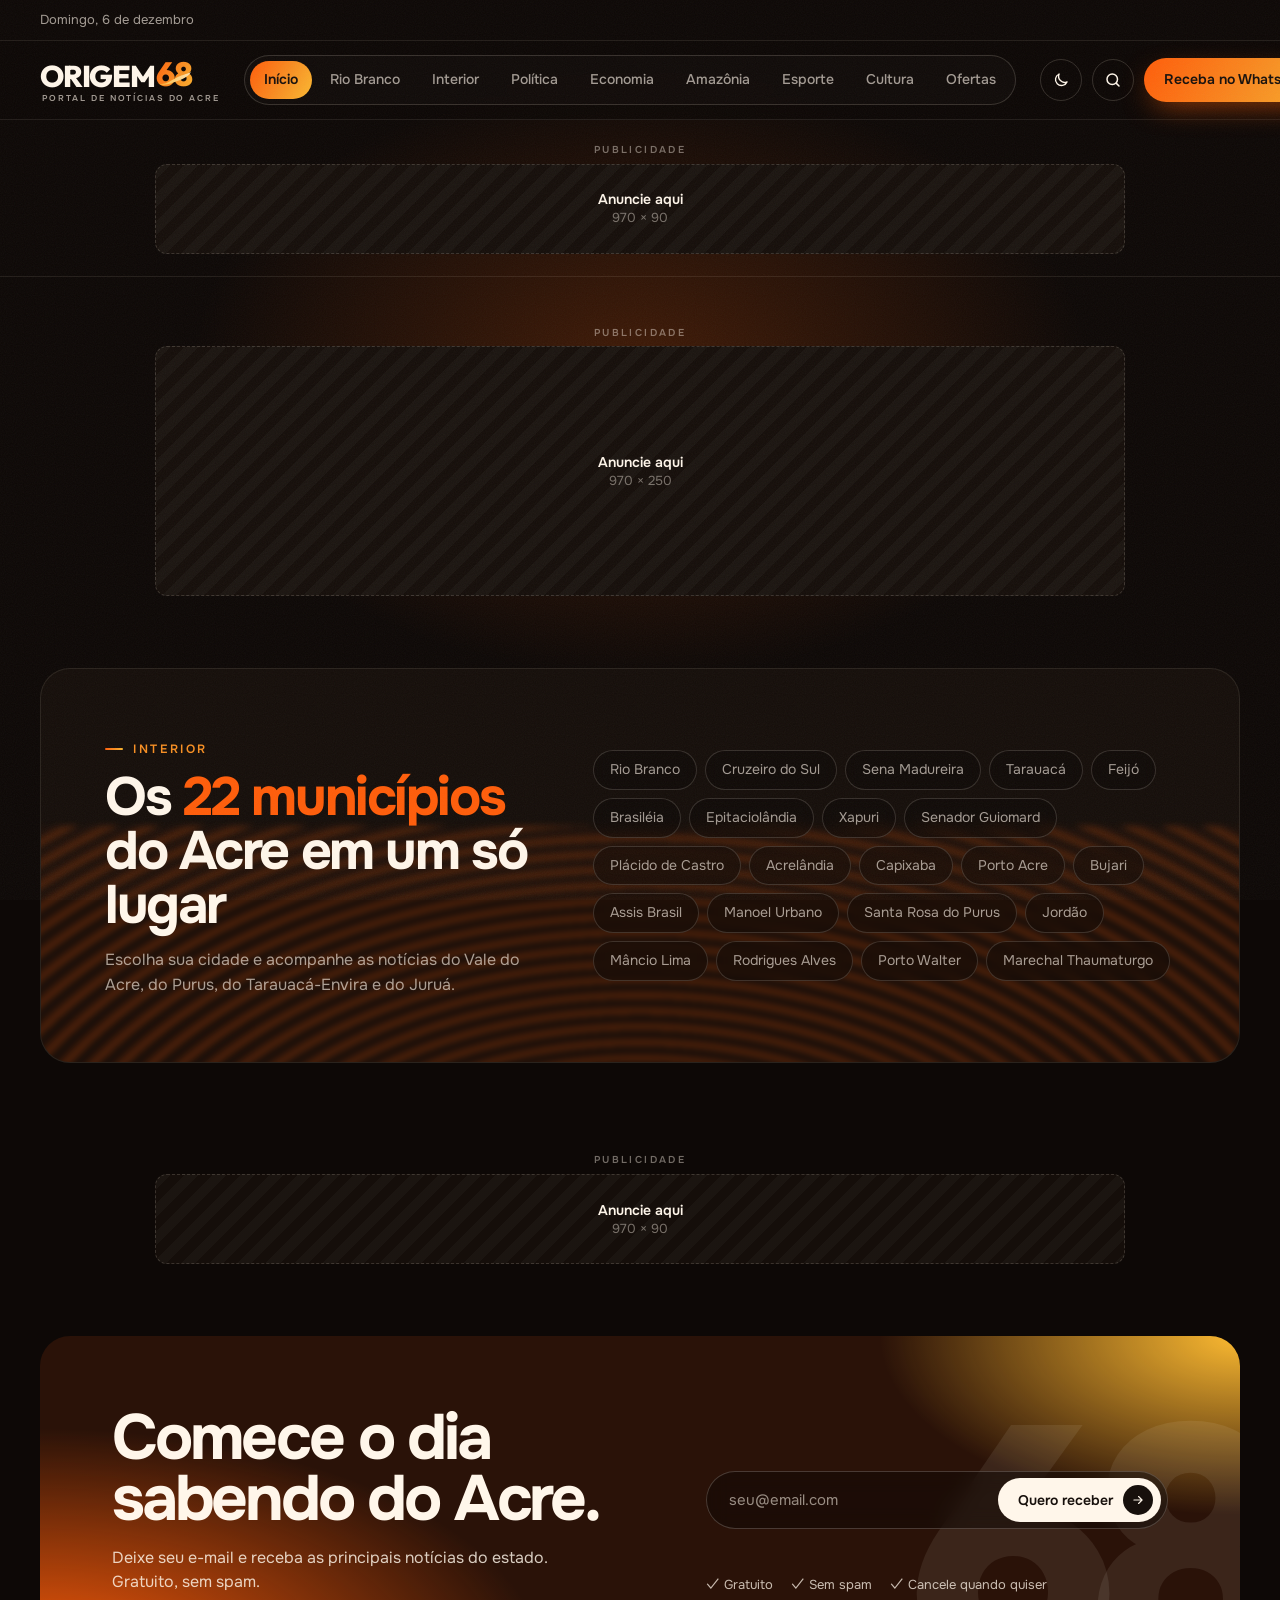
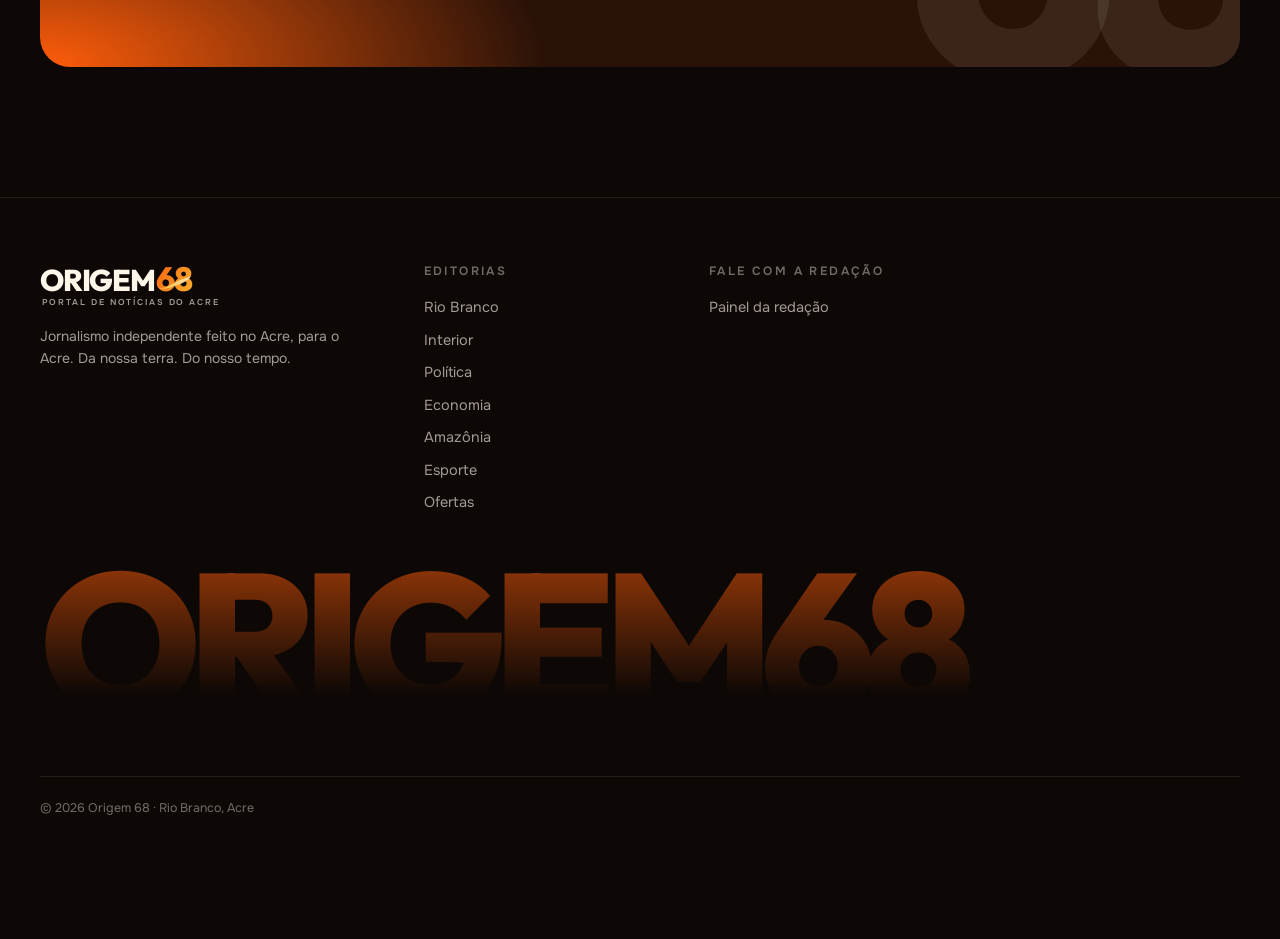
==== commit fba14b33: "Add files via upload" ====
--- a/index.html
+++ b/index.html
@@ -11,8 +11,8 @@
   <link rel="preconnect" href="https://fonts.gstatic.com" crossorigin>
   <link rel="preconnect" href="https://vsfheoticrdosunjmhvo.supabase.co" crossorigin>
   <link href="https://fonts.googleapis.com/css2?family=Onest:wght@400;500;600;700;800&family=Outfit:wght@700;800&display=swap" rel="stylesheet">
-  <script src="assets/js/tema.js?v=11"></script>
-  <link rel="stylesheet" href="assets/css/style.css?v=11">
+  <script src="assets/js/tema.js?v=13"></script>
+  <link rel="stylesheet" href="assets/css/style.css?v=13">
 </head>
 <body class="is-loading">
 
@@ -76,6 +76,7 @@
       <a href="lista.html?editoria=Amazônia">Amazônia</a>
       <a href="lista.html?editoria=Esporte">Esporte</a>
       <a href="lista.html?editoria=Cultura">Cultura</a>
+      <a href="ofertas.html" class="nav__ofertas">Ofertas</a>
     </nav>
 
     <div class="header__actions">
@@ -276,6 +277,21 @@
     </div>
   </section>
 
+  <!-- OFERTAS (painel: Ofertas) — só aparece se houver oferta ativa -->
+  <section class="section" id="ofertas" style="padding-top:0" hidden>
+    <div class="wrap">
+      <div class="section__head">
+        <div>
+          <div class="eyebrow">Ofertas</div>
+          <h2 class="h-section">Achados que <em>valem a pena</em></h2>
+        </div>
+        <a href="ofertas.html" class="link-more">Ver todas as ofertas <svg><use href="#i-arrow"/></svg></a>
+      </div>
+      <div class="ofertas-grid" data-ofertas-capa></div>
+      <p class="ofertas-aviso">Links de afiliado: o Origem 68 pode receber comissão pelas compras, sem custo extra para você.</p>
+    </div>
+  </section>
+
   <!-- OPINIÃO (painel: Capa e site) -->
   <section class="section" style="padding-top:0" data-secao="colunas" hidden>
     <div class="wrap">
@@ -341,7 +357,7 @@
       </div>
       <div>
         <h4>Editorias</h4>
-        <ul><li><a href="lista.html?editoria=Rio Branco">Rio Branco</a></li><li><a href="lista.html?editoria=Interior">Interior</a></li><li><a href="lista.html?editoria=Política">Política</a></li><li><a href="lista.html?editoria=Economia">Economia</a></li><li><a href="lista.html?editoria=Amazônia">Amazônia</a></li><li><a href="lista.html?editoria=Esporte">Esporte</a></li></ul>
+        <ul><li><a href="lista.html?editoria=Rio Branco">Rio Branco</a></li><li><a href="lista.html?editoria=Interior">Interior</a></li><li><a href="lista.html?editoria=Política">Política</a></li><li><a href="lista.html?editoria=Economia">Economia</a></li><li><a href="lista.html?editoria=Amazônia">Amazônia</a></li><li><a href="lista.html?editoria=Esporte">Esporte</a></li><li><a href="ofertas.html">Ofertas</a></li></ul>
       </div>
       <div>
         <h4>Origem 68</h4>
@@ -384,6 +400,7 @@
     <a href="lista.html?editoria=Amazônia">Amazônia <span>06</span></a>
     <a href="lista.html?editoria=Esporte">Esporte <span>07</span></a>
     <a href="lista.html?editoria=Cultura">Cultura <span>08</span></a>
+    <a href="ofertas.html">Ofertas <span>09</span></a>
   </nav>
   <a href="index.html#newsletter" class="btn btn--primary" data-link="whatsapp_canal" style="margin-top:28px;align-self:flex-start">Receba no WhatsApp <span class="btn__arrow"><svg><use href="#i-arrow"/></svg></span></a>
 </div>
@@ -402,10 +419,11 @@
   </form>
 </div>
 
-<script src="assets/js/config.js?v=11"></script>
-<script src="assets/js/dados.js?v=11"></script>
-<script src="assets/js/main.js?v=11"></script>
-<script src="assets/js/site.js?v=11"></script>
-<script src="assets/js/capa.js?v=11"></script>
+<script src="assets/js/config.js?v=13"></script>
+<script src="assets/js/dados.js?v=13"></script>
+<script src="assets/js/main.js?v=13"></script>
+<script src="assets/js/site.js?v=13"></script>
+<script src="assets/js/capa.js?v=13"></script>
+<script src="assets/js/ofertas.js?v=13"></script>
 </body>
 </html>
--- a/assets/css/style.css
+++ b/assets/css/style.css
@@ -220,6 +220,11 @@
 .ad--inline { margin: 2em 0; }
 .prose .ad__slot { text-decoration: none; color: var(--dim); font-size: 13px; }
 .stack .ad { margin-top: 18px; }
+/* anúncio veiculado (imagem ou código enviado pelo painel) */
+.ad__slot--img, .ad__slot--cod { border: 0; border-radius: 10px; background: transparent; }
+.ad__slot--img img { display: block; width: 100%; height: 100%; object-fit: contain; }
+.ad__slot--cod { height: auto !important; min-height: 50px; display: block; }
+.prose .ad__slot--img { text-decoration: none; }
 
 /* ---------- Tags ---------- */
 .tag { display: inline-flex; align-items: center; gap: 6px; padding: 5px 12px; border-radius: var(--pill); font-size: 11.5px; font-weight: 600; letter-spacing: .06em; text-transform: uppercase; border: 1px solid var(--line-2); color: var(--text); background: rgba(var(--bgc), .35); backdrop-filter: blur(8px); }
@@ -426,6 +431,34 @@
 .list-grid { row-gap: 36px; }
 .list-empty { color: var(--muted); padding: 24px 0; }
 .list-more { display: flex; justify-content: center; margin-top: 36px; }
+/* ---------- Ofertas (links de afiliado) ---------- */
+.ofertas-grid { display: grid; grid-template-columns: repeat(4, 1fr); gap: 18px; }
+.oferta { display: flex; flex-direction: column; border-radius: var(--radius); overflow: hidden; background: var(--card); border: 1px solid var(--line); transition: transform .25s, border-color .25s; }
+.oferta:hover { transform: translateY(-4px); border-color: rgba(255,93,10,.5); }
+.oferta--destaque { border-color: rgba(251,185,49,.55); box-shadow: 0 0 0 1px rgba(251,185,49,.25); }
+.oferta__img { aspect-ratio: 1; background: #fff; display: grid; place-items: center; overflow: hidden; }
+.oferta__img img { width: 100%; height: 100%; object-fit: contain; padding: 10px; }
+.oferta__img span { font-family: var(--f-logo); font-weight: 800; font-size: 64px; color: rgba(23,16,12,.12); }
+.oferta__corpo { padding: 16px; display: flex; flex-direction: column; gap: 8px; flex: 1; }
+.oferta__corpo h3 { font-size: 16px; line-height: 1.25; font-weight: 600; letter-spacing: -0.01em; display: -webkit-box; -webkit-line-clamp: 3; -webkit-box-orient: vertical; overflow: hidden; }
+.oferta__corpo p { font-size: 13px; color: var(--muted); display: -webkit-box; -webkit-line-clamp: 2; -webkit-box-orient: vertical; overflow: hidden; }
+.oferta__preco { margin-top: auto; display: flex; flex-direction: column; }
+.oferta__preco s { font-size: 13px; color: var(--dim); }
+.oferta__preco b { font-size: 22px; letter-spacing: -0.03em; color: var(--text); }
+.oferta__btn { align-self: flex-start; margin-top: 6px; }
+.oferta__loja { align-self: flex-start; font-size: 10.5px; font-weight: 700; letter-spacing: .1em; text-transform: uppercase; padding: 4px 10px; border-radius: 999px; background: rgba(var(--fg), .1); color: var(--text); }
+.oferta__loja--ml { background: #FFE600; color: #2D3277; }
+.oferta__loja--shopee { background: #EE4D2D; color: #fff; }
+.oferta__loja--tiktok { background: #111; color: #fff; box-shadow: inset 0 0 0 1px #25F4EE; }
+.oferta__loja--amazon { background: #232F3E; color: #FF9900; }
+.oferta__loja--magalu { background: #0086FF; color: #fff; }
+.oferta__loja--ali { background: #E43225; color: #fff; }
+.oferta__loja--shein { background: #000; color: #fff; }
+.ofertas-aviso { font-size: 12.5px; color: var(--dim); margin-top: 16px; }
+.ofertas-filtros { display: flex; flex-wrap: wrap; gap: 8px; margin-top: 4px; }
+@media (max-width: 1024px) { .ofertas-grid { grid-template-columns: repeat(3, 1fr); } }
+@media (max-width: 720px) { .ofertas-grid { grid-template-columns: 1fr 1fr; gap: 12px; } .oferta__corpo { padding: 12px; } .oferta__corpo h3 { font-size: 14.5px; } .oferta__preco b { font-size: 18px; } .oferta__btn { font-size: 12.5px; } }
+
 .article-fonte { margin-top: 28px; padding-top: 18px; border-top: 1px solid var(--line); font-size: 14px; color: var(--dim); }
 .article-fonte a { color: var(--accent-text); text-decoration: underline; text-underline-offset: 3px; }
 .article-head { max-width: 920px; padding: 22px 0 32px; }
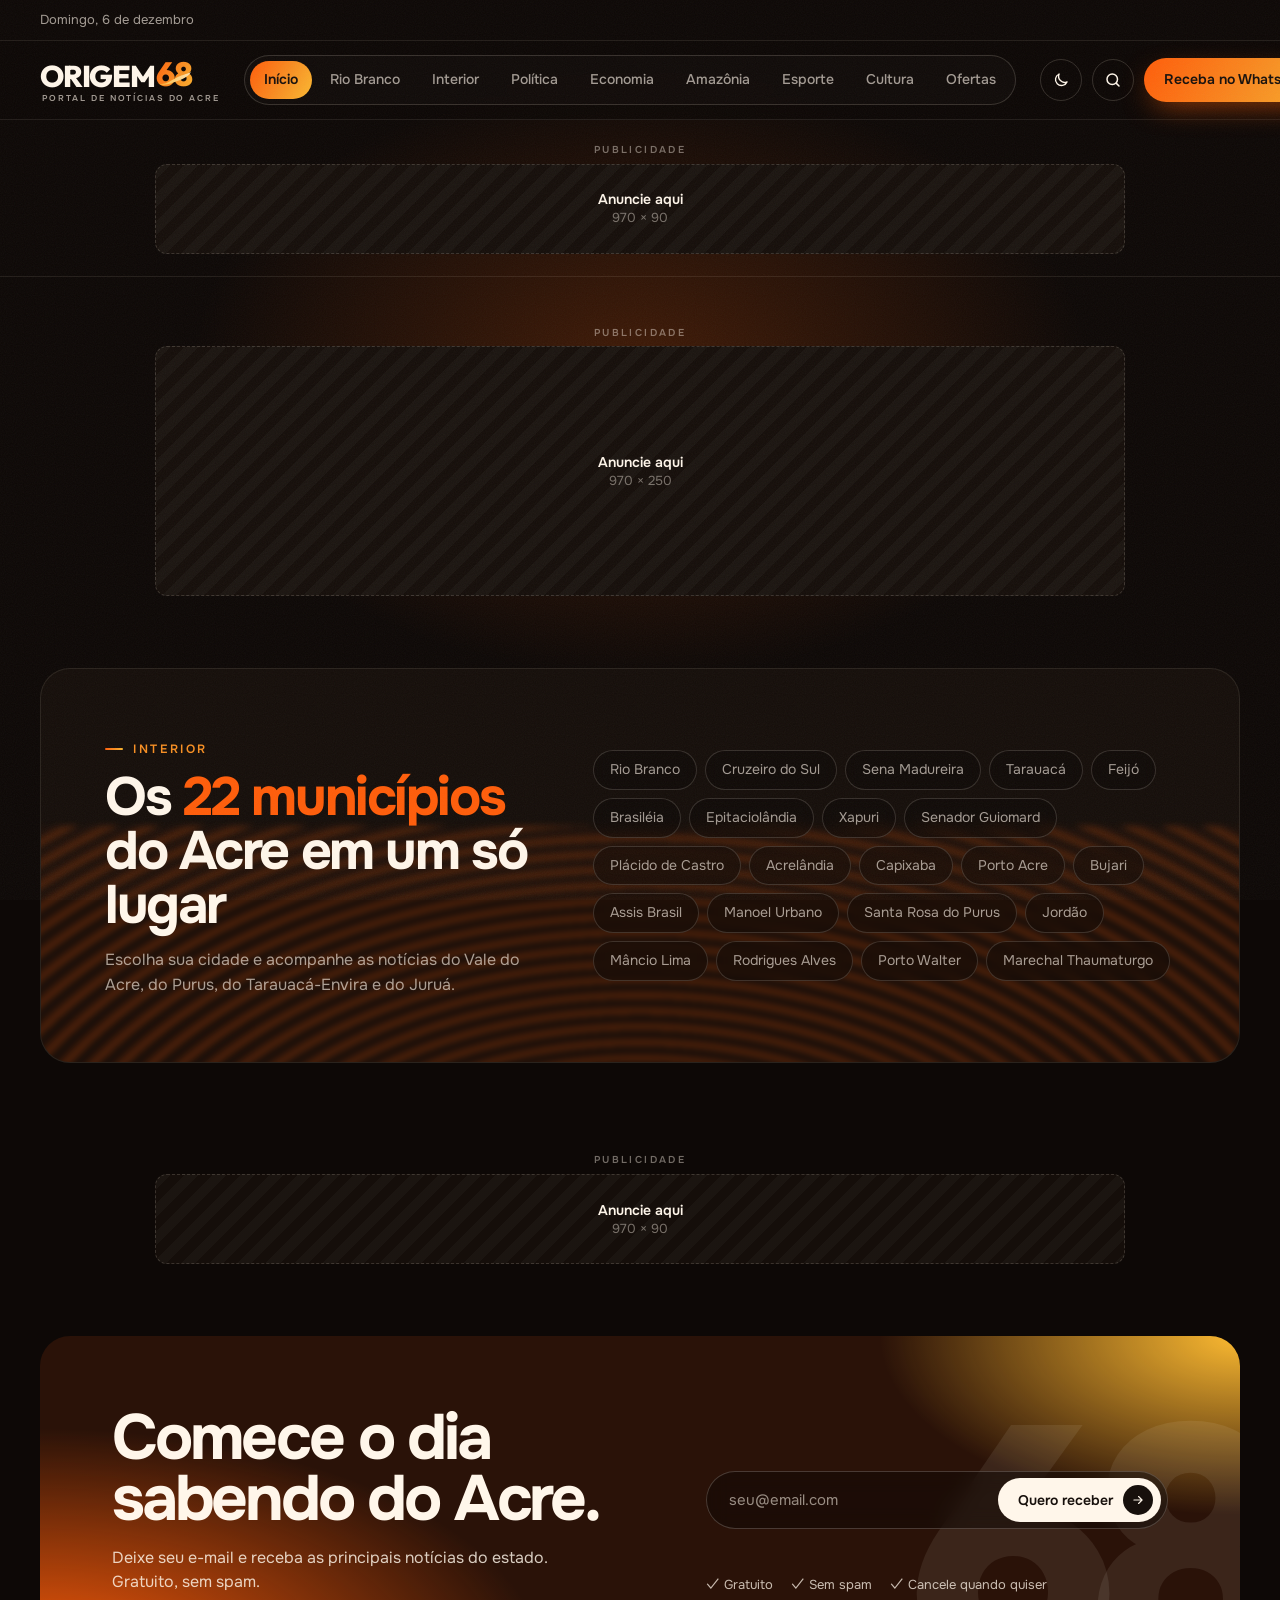
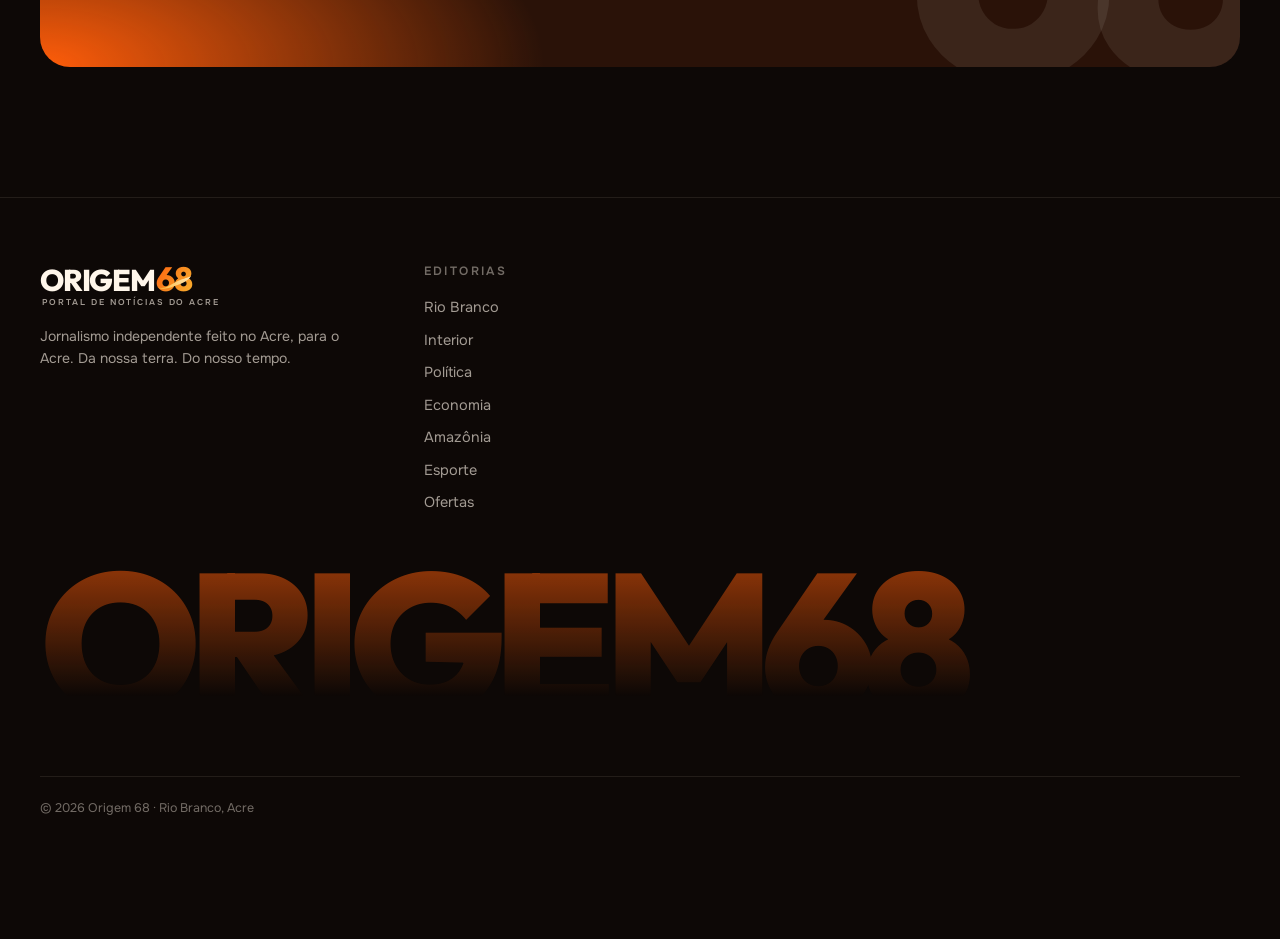
==== commit ee58abb4: "Add files via upload" ====
--- a/index.html
+++ b/index.html
@@ -11,8 +11,8 @@
   <link rel="preconnect" href="https://fonts.gstatic.com" crossorigin>
   <link rel="preconnect" href="https://vsfheoticrdosunjmhvo.supabase.co" crossorigin>
   <link href="https://fonts.googleapis.com/css2?family=Onest:wght@400;500;600;700;800&family=Outfit:wght@700;800&display=swap" rel="stylesheet">
-  <script src="assets/js/tema.js?v=13"></script>
-  <link rel="stylesheet" href="assets/css/style.css?v=13">
+  <script src="assets/js/tema.js?v=14"></script>
+  <link rel="stylesheet" href="assets/css/style.css?v=14">
 </head>
 <body class="is-loading">
 
@@ -185,36 +185,18 @@
           <div class="meta"><span>Há 3 horas</span><span>3 min</span></div>
         </a>
 
-        <div class="col-8 grid-news" style="gap:20px">
-          <a href="artigo.html" data-card="u4" class="card col-6">
-            <div class="ph ph--6"><span class="tag card__tag">Educação</span></div>
-            <h3>Escolas estaduais terão internet via satélite até o fim do ano letivo</h3>
-            <div class="meta"><span>Há 4 horas</span><span>4 min</span></div>
-          </a>
-          <a href="artigo.html" data-card="u5" class="card col-6">
-            <div class="ph ph--4"><span class="tag card__tag">Esporte</span></div>
-            <h3>Clássico Rio Branco x Atlético Acreano lota a Arena da Floresta</h3>
-            <div class="meta"><span>Há 5 horas</span><span>6 min</span></div>
-          </a>
+        <div class="col-8 grid-news ultimas-esq" style="gap:20px">
+          <a href="artigo.html" data-card="u4" class="card col-6"><div class="ph ph--6"></div></a>
+          <a href="artigo.html" data-card="u5" class="card col-6"><div class="ph ph--4"></div></a>
+          <a href="artigo.html" data-card="u6" class="card col-6"><div class="ph ph--2"></div></a>
+          <a href="artigo.html" data-card="u7" class="card col-6"><div class="ph ph--1"></div></a>
         </div>
 
         <div class="col-4 stack">
-          <a href="artigo.html" data-card="u6" class="card card--row">
-            <div class="ph ph--1"></div>
-            <div><h3>Mercado Velho ganha programação cultural aos sábados</h3><div class="meta" style="margin-top:6px"><span>Cultura</span></div></div>
-          </a>
-          <a href="artigo.html" data-card="u7" class="card card--row">
-            <div class="ph ph--3"></div>
-            <div><h3>Polícia Civil inaugura nova delegacia em Brasiléia</h3><div class="meta" style="margin-top:6px"><span>Segurança</span></div></div>
-          </a>
-          <a href="artigo.html" data-card="u8" class="card card--row">
-            <div class="ph ph--2"></div>
-            <div><h3>Startups acreanas apostam em bioeconomia e açaí</h3><div class="meta" style="margin-top:6px"><span>Negócios</span></div></div>
-          </a>
-          <a href="artigo.html" data-card="u9" class="card card--row">
-            <div class="ph ph--6"></div>
-            <div><h3>Aeroporto de Rio Branco terá novo voo direto</h3><div class="meta" style="margin-top:6px"><span>Cidades</span></div></div>
-          </a>
+          <a href="artigo.html" data-card="u8" class="card card--row"><div class="ph ph--1"></div></a>
+          <a href="artigo.html" data-card="u9" class="card card--row"><div class="ph ph--3"></div></a>
+          <a href="artigo.html" data-card="u10" class="card card--row"><div class="ph ph--2"></div></a>
+          <a href="artigo.html" data-card="u11" class="card card--row"><div class="ph ph--6"></div></a>
 <!-- ANÚNCIO "lateral-ultimas" (300 × 250): troque o <a class="ad__slot"> pelo código do anúncio -->
 <div class="ad ad--rect" data-ad="lateral-ultimas">
   <span class="ad__label">Publicidade</span>
@@ -365,7 +347,7 @@
       </div>
       <div>
         <h4>Fale com a redação</h4>
-        <ul><li><a href="pagina.html?p=contato" data-link="pauta" data-pagina="contato">Envie sua pauta</a></li><li><a href="pagina.html?p=contato" data-link="whatsapp_redacao" data-pagina="contato">WhatsApp da redação</a></li><li><a href="pagina.html?p=correcoes" data-pagina="correcoes">Correções</a></li><li><a href="pagina.html?p=privacidade" data-pagina="privacidade">Política de privacidade</a></li><li><a href="painel.html" rel="nofollow">Painel da redação</a></li></ul>
+        <ul><li><a href="pagina.html?p=contato" data-link="pauta" data-pagina="contato">Envie sua pauta</a></li><li><a href="pagina.html?p=contato" data-link="whatsapp_redacao" data-pagina="contato">WhatsApp da redação</a></li><li><a href="pagina.html?p=correcoes" data-pagina="correcoes">Correções</a></li><li><a href="pagina.html?p=privacidade" data-pagina="privacidade">Política de privacidade</a></li></ul>
       </div>
     </div>
     <div class="footer__word" aria-hidden="true">ORIGEM68</div>
@@ -419,11 +401,11 @@
   </form>
 </div>
 
-<script src="assets/js/config.js?v=13"></script>
-<script src="assets/js/dados.js?v=13"></script>
-<script src="assets/js/main.js?v=13"></script>
-<script src="assets/js/site.js?v=13"></script>
-<script src="assets/js/capa.js?v=13"></script>
-<script src="assets/js/ofertas.js?v=13"></script>
+<script src="assets/js/config.js?v=14"></script>
+<script src="assets/js/dados.js?v=14"></script>
+<script src="assets/js/main.js?v=14"></script>
+<script src="assets/js/site.js?v=14"></script>
+<script src="assets/js/capa.js?v=14"></script>
+<script src="assets/js/ofertas.js?v=14"></script>
 </body>
 </html>
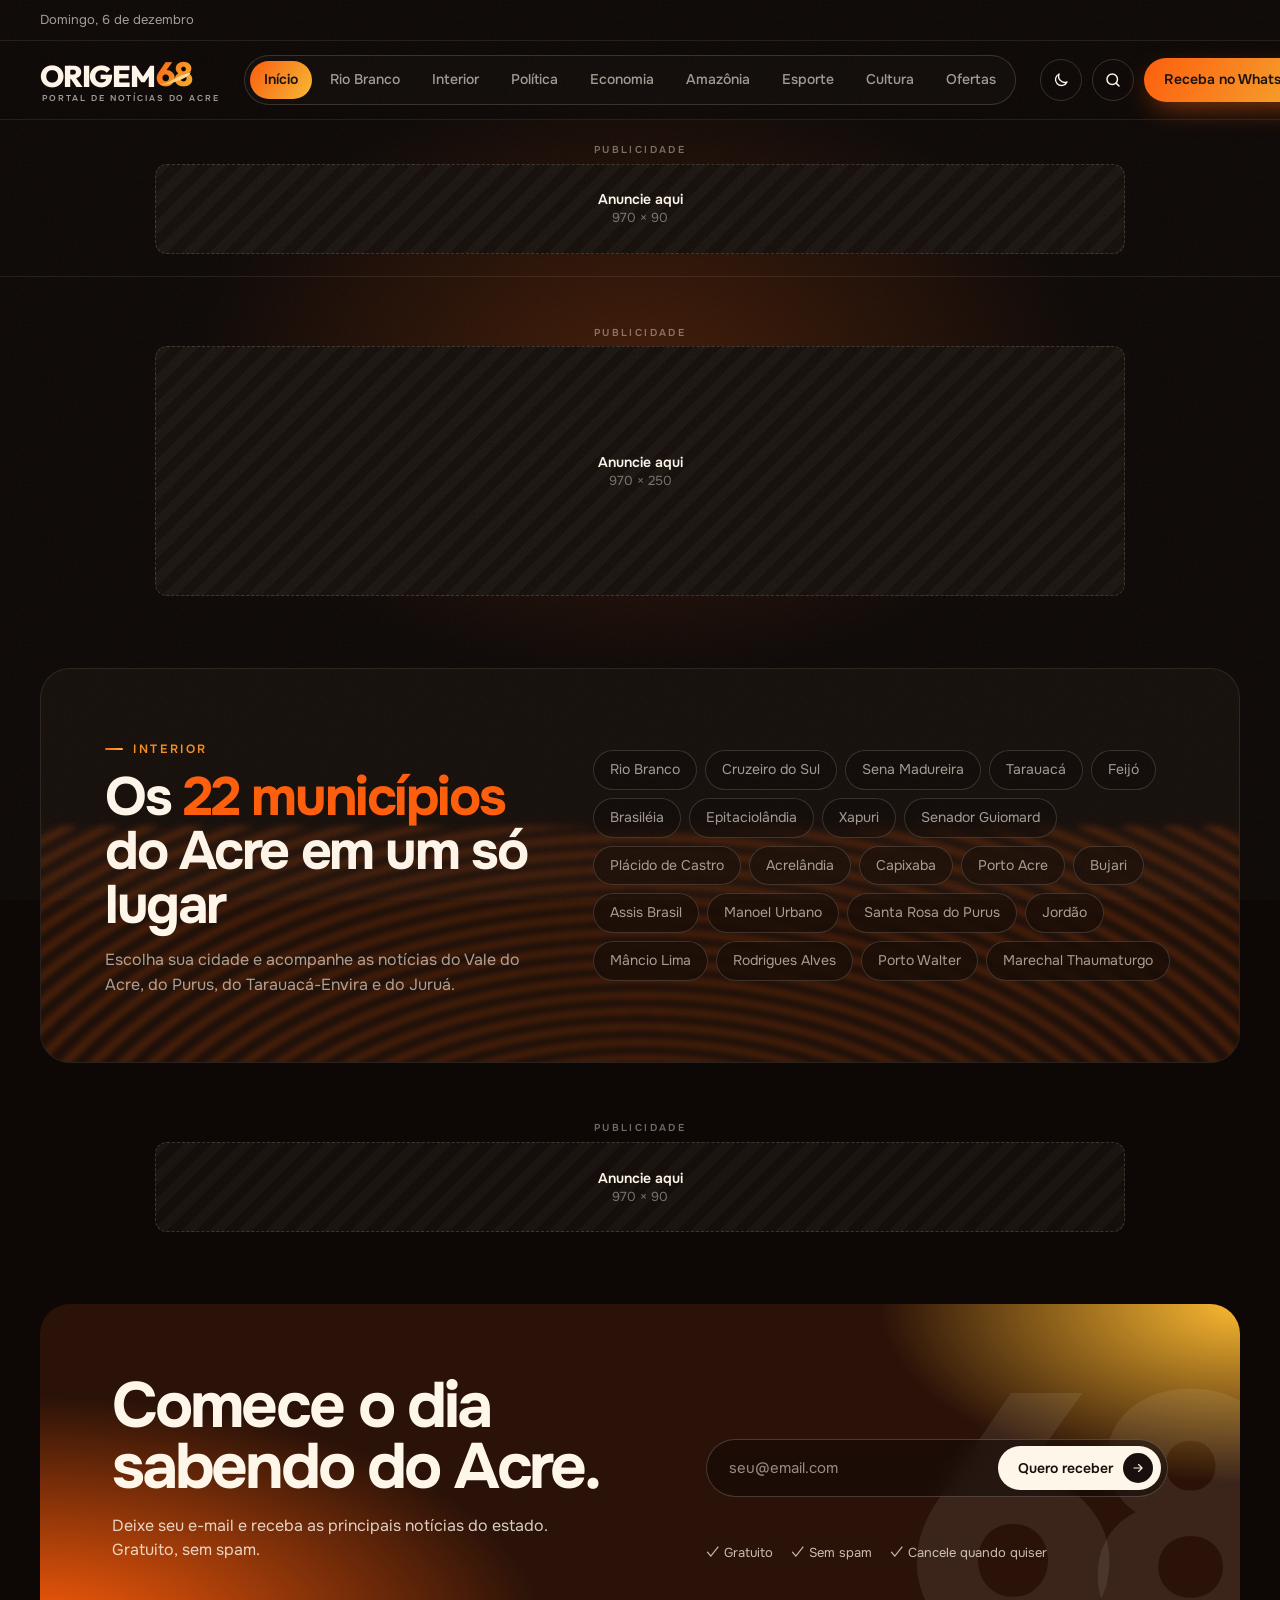
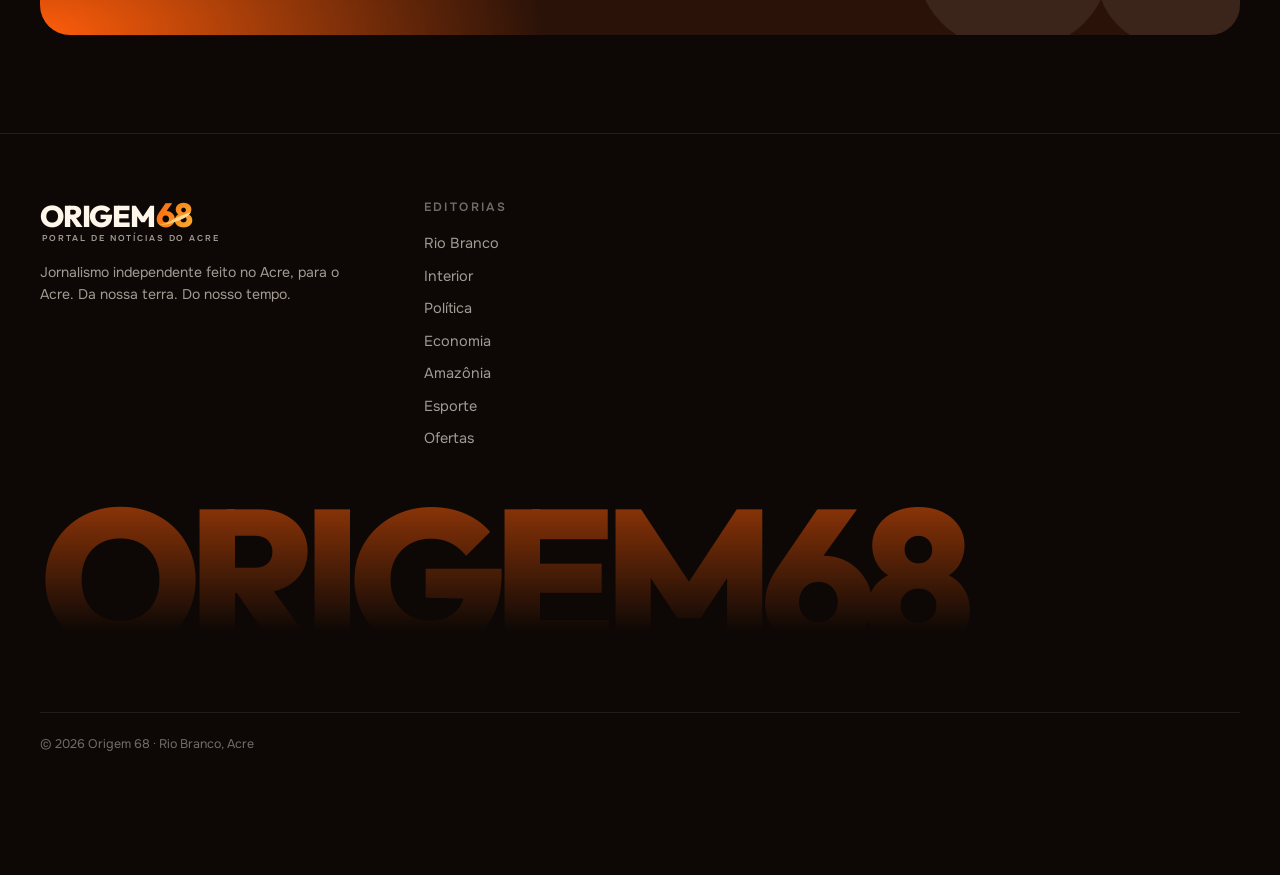
==== commit 419f7171: "Capa mais compacta, Esporte Acreano, stories de ofertas, fontes em quadro, pulso automático e canal " ====
--- a/index.html
+++ b/index.html
@@ -6,13 +6,24 @@
   <title>Origem 68 — Portal de Notícias do Acre</title>
   <meta name="description" content="Origem 68: notícias de Rio Branco, do interior e da Amazônia acreana. Da nossa terra. Do nosso tempo.">
   <meta name="theme-color" content="#0D0806">
+  <meta name="google-site-verification" content="XUcFbvhMUHWEwPSzPWqy1-5ojMeQ1WIsgz5DZESQHfM">
+  <link rel="canonical" href="https://origem68.pages.dev/">
+  <meta property="og:type" content="website">
+  <meta property="og:site_name" content="Origem 68">
+  <meta property="og:title" content="Origem 68 — Portal de Notícias do Acre">
+  <meta property="og:description" content="Notícias de Rio Branco, do interior e da Amazônia acreana. Da nossa terra. Do nosso tempo.">
+  <meta property="og:url" content="https://origem68.pages.dev/">
+  <meta property="og:image" content="https://origem68.pages.dev/assets/img/og.png">
+  <meta name="twitter:card" content="summary_large_image">
+  <script type="application/ld+json">{"@context":"https://schema.org","@type":"NewsMediaOrganization","name":"Origem 68","alternateName":["Origem 68 Portal de Notícias","Origem68","Origem 68 Acre"],"url":"https://origem68.pages.dev/","logo":"https://origem68.pages.dev/assets/img/og.png","description":"Portal de notícias do Acre: Rio Branco, interior e Amazônia acreana.","areaServed":"Acre, Brasil"}</script>
+  <script type="application/ld+json">{"@context":"https://schema.org","@type":"WebSite","name":"Origem 68","url":"https://origem68.pages.dev/"}</script>
   <link rel="icon" href="assets/img/favicon.svg" type="image/svg+xml">
   <link rel="preconnect" href="https://fonts.googleapis.com">
   <link rel="preconnect" href="https://fonts.gstatic.com" crossorigin>
   <link rel="preconnect" href="https://vsfheoticrdosunjmhvo.supabase.co" crossorigin>
   <link href="https://fonts.googleapis.com/css2?family=Onest:wght@400;500;600;700;800&family=Outfit:wght@700;800&display=swap" rel="stylesheet">
-  <script src="assets/js/tema.js?v=14"></script>
-  <link rel="stylesheet" href="assets/css/style.css?v=14">
+  <script src="assets/js/tema.js?v=16"></script>
+  <link rel="stylesheet" href="assets/css/style.css?v=16">
 </head>
 <body class="is-loading">
 
@@ -185,18 +196,22 @@
           <div class="meta"><span>Há 3 horas</span><span>3 min</span></div>
         </a>
 
-        <div class="col-8 grid-news ultimas-esq" style="gap:20px">
-          <a href="artigo.html" data-card="u4" class="card col-6"><div class="ph ph--6"></div></a>
-          <a href="artigo.html" data-card="u5" class="card col-6"><div class="ph ph--4"></div></a>
-          <a href="artigo.html" data-card="u6" class="card col-6"><div class="ph ph--2"></div></a>
-          <a href="artigo.html" data-card="u7" class="card col-6"><div class="ph ph--1"></div></a>
+        <div class="col-8 grid-news ultimas-esq" style="gap:18px">
+          <a href="artigo.html" data-card="u4" class="card col-4"><div class="ph ph--6"></div></a>
+          <a href="artigo.html" data-card="u5" class="card col-4"><div class="ph ph--4"></div></a>
+          <a href="artigo.html" data-card="u6" class="card col-4"><div class="ph ph--2"></div></a>
+          <a href="artigo.html" data-card="u7" class="card col-4"><div class="ph ph--1"></div></a>
+          <a href="artigo.html" data-card="u8" class="card col-4"><div class="ph ph--3"></div></a>
+          <a href="artigo.html" data-card="u9" class="card col-4"><div class="ph ph--5"></div></a>
         </div>
 
         <div class="col-4 stack">
-          <a href="artigo.html" data-card="u8" class="card card--row"><div class="ph ph--1"></div></a>
-          <a href="artigo.html" data-card="u9" class="card card--row"><div class="ph ph--3"></div></a>
-          <a href="artigo.html" data-card="u10" class="card card--row"><div class="ph ph--2"></div></a>
-          <a href="artigo.html" data-card="u11" class="card card--row"><div class="ph ph--6"></div></a>
+          <a href="artigo.html" data-card="u10" class="card card--row"><div class="ph ph--1"></div></a>
+          <a href="artigo.html" data-card="u11" class="card card--row"><div class="ph ph--3"></div></a>
+          <a href="artigo.html" data-card="u12" class="card card--row"><div class="ph ph--2"></div></a>
+          <a href="artigo.html" data-card="u13" class="card card--row"><div class="ph ph--6"></div></a>
+          <a href="artigo.html" data-card="u14" class="card card--row"><div class="ph ph--4"></div></a>
+          <a href="artigo.html" data-card="u15" class="card card--row"><div class="ph ph--5"></div></a>
 <!-- ANÚNCIO "lateral-ultimas" (300 × 250): troque o <a class="ad__slot"> pelo código do anúncio -->
 <div class="ad ad--rect" data-ad="lateral-ultimas">
   <span class="ad__label">Publicidade</span>
@@ -213,6 +228,12 @@
   <span class="ad__label">Publicidade</span>
   <a class="ad__slot" href="pagina.html?p=anuncie"><span><b>Anuncie aqui</b><span class="ad__size--d">970 × 250</span><span class="ad__size--m">300 × 250</span></span></a>
 </div></div></div>
+
+  <!-- ESPORTE ACREANO (automático: editoria "Esporte Acreano") -->
+  <div data-esporte-acre></div>
+
+  <!-- SEÇÕES POR EDITORIA (automáticas; ordem e escolha no painel: Capa e site → Seções da capa) -->
+  <div data-secoes="1"></div>
 
   <!-- EDITORIAS (vitrine): última notícia de 4 editorias escolhidas no painel -->
   <section class="section" id="editorias" style="padding-top:0" data-secao="vitrine" hidden>
@@ -245,6 +266,8 @@
     </div>
   </section>
 
+  <div data-secoes="2"></div>
+
   <!-- VÍDEOS E PODCASTS (painel: Capa e site) -->
   <section class="section" id="midia" style="padding-top:0" data-secao="midia" hidden>
     <div class="wrap">
@@ -284,6 +307,21 @@
         </div>
       </div>
       <div class="opinion" data-colunas></div>
+    </div>
+  </section>
+
+  <!-- MAIS NOTÍCIAS: tudo o que não apareceu acima, com "carregar mais" -->
+  <section class="section" id="mais" style="padding-top:0" hidden>
+    <div class="wrap">
+      <div class="section__head">
+        <div>
+          <div class="eyebrow">Mais notícias</div>
+          <h2 class="h-section">Continue <em>por dentro</em></h2>
+        </div>
+        <a href="lista.html" class="link-more">Ver todas <svg><use href="#i-arrow"/></svg></a>
+      </div>
+      <div class="grid-news mais-grid" data-mais></div>
+      <div class="mais__fim"><button type="button" class="btn btn--ghost" data-mais-btn>Carregar mais notícias <span class="btn__arrow"><svg><use href="#i-arrow"/></svg></span></button></div>
     </div>
   </section>
 
@@ -401,11 +439,12 @@
   </form>
 </div>
 
-<script src="assets/js/config.js?v=14"></script>
-<script src="assets/js/dados.js?v=14"></script>
-<script src="assets/js/main.js?v=14"></script>
-<script src="assets/js/site.js?v=14"></script>
-<script src="assets/js/capa.js?v=14"></script>
-<script src="assets/js/ofertas.js?v=14"></script>
+<script src="assets/js/config.js?v=16"></script>
+<script src="assets/js/dados.js?v=16"></script>
+<script src="assets/js/main.js?v=16"></script>
+<script src="assets/js/site.js?v=16"></script>
+<script src="assets/js/stories.js?v=16" defer></script>
+<script src="assets/js/capa.js?v=16"></script>
+<script src="assets/js/ofertas.js?v=16"></script>
 </body>
 </html>
--- a/assets/css/style.css
+++ b/assets/css/style.css
@@ -313,7 +313,41 @@
 .card--row .ph { width: 120px; flex: none; aspect-ratio: 1; border-radius: 12px; }
 .card--row h3 { font-size: 16.5px; }
 .stack { display: flex; flex-direction: column; }
+
+/* ---------- Seções por editoria e "Mais notícias" (capa) ---------- */
+.secao-ed { padding: clamp(28px, 4vw, 52px) 0; border-top: 1px solid var(--line); }
+[data-secoes] .secao-ed:first-child { border-top: 0; }
+.secao-ed__head { margin-bottom: 22px; }
+.secao-ed .h-section { font-size: clamp(26px, 3.2vw, 40px); }
+.card--grande h3 { font-size: clamp(22px, 2.2vw, 30px); line-height: 1.12; }
+.card--grande .ph { aspect-ratio: 16 / 9; }
+.secao-ed .stack .card--row:first-child { border-top: 0; padding-top: 0; }
+.secao-ed .col-3 h3, .mais-grid h3 { font-size: 17px; }
+.mais-grid { row-gap: 32px; }
+.mais__fim { display: flex; justify-content: center; margin-top: 36px; }
+.mais__fim .btn[hidden] { display: none; }
 .stack .card--row:first-child { border-top: 0; padding-top: 0; }
+
+/* capa mais compacta: cabe mais notícia na tela */
+.section { padding: clamp(32px, 4.5vw, 64px) 0; }
+.lead { min-height: 520px; }
+.grid-news { gap: 18px; }
+.card { gap: 10px; }
+.card h3 { font-size: 18px; }
+.ultimas-esq .card h3 { font-size: 15.5px; line-height: 1.22; }
+.ultimas-esq .card .meta { font-size: 11.5px; }
+.card--row { padding: 11px 0; gap: 12px; }
+.card--row .ph { width: 96px; }
+.card--row h3 { font-size: 15px; }
+.mais-grid { row-gap: 24px; }
+
+/* Esporte Acreano: seção de destaque com as cores do Acre */
+.esporte-acre { position: relative; padding: clamp(28px, 4vw, 48px) 0; }
+.esporte-acre__box { border-radius: var(--radius); padding: clamp(18px, 3vw, 32px); background: linear-gradient(135deg, rgba(0,146,63,.16), rgba(252,209,22,.10) 55%, rgba(206,17,38,.10)); border: 1px solid rgba(0,146,63,.35); }
+.esporte-acre .eyebrow { color: #1fae5b; }
+.esporte-acre .h-section em { color: #d4a900; }
+.esporte-acre__faixa { display: flex; height: 5px; border-radius: 5px; overflow: hidden; margin-bottom: 14px; width: 120px; }
+.esporte-acre__faixa i { flex: 1; } .esporte-acre__faixa i:nth-child(1) { background: #FCD116; } .esporte-acre__faixa i:nth-child(2) { background: #00923F; }
 
 /* ---------- Bloco Amazônia (cream + laranja) ---------- */
 .tiles { display: grid; grid-template-columns: repeat(4, 1fr); gap: 16px; }
@@ -459,6 +493,46 @@
 @media (max-width: 1024px) { .ofertas-grid { grid-template-columns: repeat(3, 1fr); } }
 @media (max-width: 720px) { .ofertas-grid { grid-template-columns: 1fr 1fr; gap: 12px; } .oferta__corpo { padding: 12px; } .oferta__corpo h3 { font-size: 14.5px; } .oferta__preco b { font-size: 18px; } .oferta__btn { font-size: 12.5px; } }
 
+/* ---------- stories das ofertas ---------- */
+.story-bola { position: fixed; right: 18px; bottom: 22px; z-index: 80; display: flex; flex-direction: column; align-items: center; gap: 4px; background: none; border: 0; padding: 0; cursor: pointer; transform: scale(.4); opacity: 0; transition: transform .45s cubic-bezier(.2,1.4,.4,1), opacity .3s; font: inherit; }
+.story-bola.is-on { transform: scale(1); opacity: 1; }
+.story-bola__anel { width: 72px; height: 72px; border-radius: 50%; padding: 3px; background: conic-gradient(from 0deg, #FBB931, #FF5D0A, #E1306C, #833AB4, #FF5D0A, #FBB931); animation: story-gira 4s linear infinite; box-shadow: 0 8px 24px rgba(0,0,0,.35); }
+.story-bola__anel img { display: block; width: 100%; height: 100%; border-radius: 50%; object-fit: cover; border: 3px solid var(--bg); background: #fff; animation: story-gira 4s linear infinite reverse; }
+.story-bola.is-vista .story-bola__anel { background: var(--line); animation: none; }
+.story-bola.is-vista .story-bola__anel img { animation: none; }
+.story-bola__txt { font-size: 11.5px; font-weight: 700; color: var(--text); background: var(--bg); padding: 2px 9px; border-radius: 99px; box-shadow: 0 2px 8px rgba(0,0,0,.25); }
+.story-bola__n { position: absolute; top: -2px; right: -2px; min-width: 22px; height: 22px; padding: 0 6px; border-radius: 99px; background: #E5484D; color: #fff; font-size: 12px; font-weight: 800; display: grid; place-items: center; border: 2px solid var(--bg); }
+@keyframes story-gira { to { transform: rotate(360deg); } }
+.story-bola { z-index: 55; }
+@media (max-width: 900px) { .story-bola { right: 12px; bottom: 84px; } .story-bola__anel { width: 60px; height: 60px; } }
+@media (prefers-reduced-motion: reduce) { .story-bola__anel, .story-bola__anel img { animation: none; } }
+html.story-aberto { overflow: hidden; }
+.story { position: fixed; inset: 0; z-index: 200; background: rgba(0,0,0,.88); display: grid; place-items: center; animation: story-entra .25s ease; }
+@keyframes story-entra { from { opacity: 0; } }
+.story__box { position: relative; width: min(420px, 100vw); height: min(780px, 100dvh); background: #120c09; color: #FFF6EA; border-radius: 18px; overflow: hidden; display: flex; flex-direction: column; user-select: none; }
+@media (max-width: 480px) { .story__box { border-radius: 0; } }
+.story__box::before { content: ""; position: absolute; left: 0; right: 0; top: 0; height: 86px; background: linear-gradient(rgba(0,0,0,.55), transparent); z-index: 2; pointer-events: none; }
+.story__barras { position: absolute; top: 10px; left: 10px; right: 10px; display: flex; gap: 4px; z-index: 3; }
+.story__barras span { flex: 1; height: 3px; border-radius: 3px; background: rgba(255,255,255,.3); overflow: hidden; }
+.story__barras i { display: block; height: 100%; width: 0; background: #fff; }
+.story__topo { position: absolute; top: 20px; left: 14px; right: 8px; display: flex; align-items: center; justify-content: space-between; z-index: 3; font-size: 13px; text-shadow: 0 1px 4px rgba(0,0,0,.6); }
+.story__fechar { background: none; border: 0; color: #fff; font-size: 22px; padding: 6px 10px; cursor: pointer; }
+.story__conteudo { flex: 1; display: flex; flex-direction: column; min-height: 0; }
+.story__foto { flex: 1; min-height: 0; background: #fff; display: grid; place-items: center; }
+.story__foto img { width: 100%; height: 100%; object-fit: contain; }
+.story__info { padding: 16px 18px 18px; display: grid; gap: 8px; background: linear-gradient(180deg, #1c130e, #120c09); position: relative; z-index: 3; }
+.story__loja { justify-self: start; font-size: 11.5px; font-weight: 700; letter-spacing: .08em; text-transform: uppercase; color: #FBB931; }
+.story__info h3 { font-size: 17px; line-height: 1.25; font-weight: 650; display: -webkit-box; -webkit-line-clamp: 3; -webkit-box-orient: vertical; overflow: hidden; }
+.story__preco { display: flex; align-items: baseline; gap: 10px; flex-wrap: wrap; }
+.story__preco s { color: #a8998a; font-size: 14px; } .story__preco b { font-size: 24px; } .story__preco em { font-style: normal; font-weight: 800; font-size: 13px; background: #1f9d55; color: #fff; padding: 2px 8px; border-radius: 99px; }
+.story__cta { display: block; text-align: center; padding: 14px; border-radius: 14px; font-weight: 800; color: #1a1205; background: linear-gradient(135deg, #FF5D0A, #FBB931); }
+.story__info small { font-size: 11.5px; color: #a8998a; text-align: center; } .story__info small a { text-decoration: underline; }
+.story__nav { position: absolute; top: 60px; bottom: 210px; width: 35%; background: none; border: 0; z-index: 2; cursor: pointer; }
+.story__nav--ant { left: 0; } .story__nav--prox { right: 0; width: 65%; }
+
+.article-foto { margin: 28px 0; }
+.article-foto img { display: block; width: 100%; height: auto; max-height: 560px; object-fit: cover; border-radius: 16px; background: var(--line); }
+.article-foto figcaption { margin-top: 8px; font-size: 13px; color: var(--dim); }
 .article-fonte { margin-top: 28px; padding-top: 18px; border-top: 1px solid var(--line); font-size: 14px; color: var(--dim); }
 .article-fonte a { color: var(--accent-text); text-decoration: underline; text-underline-offset: 3px; }
 .article-head { max-width: 920px; padding: 22px 0 32px; }
@@ -505,6 +579,9 @@
   .pulse__item:nth-child(3) { border-left: 0; }
   .pulse__item:nth-child(n+3) { border-top: 1px solid var(--line); }
   .col-4 { grid-column: span 6; } .col-8, .col-3 { grid-column: span 12; }
+  .secao-ed .col-3, .mais-grid .col-3 { grid-column: span 6; }
+  .secao-ed .col-6 { grid-column: span 12; }
+  .secao-ed--inv .stack { order: 2; } /* no celular, a notícia grande vem sempre primeiro */
   .cities__inner, .news-cta__inner, .media { grid-template-columns: 1fr; }
   .opinion { grid-template-columns: 1fr 1fr; }
   .footer__grid { grid-template-columns: 1fr 1fr; }
@@ -523,6 +600,13 @@
   .pulse { grid-template-columns: 1fr; }
   .pulse__item + .pulse__item { border-left: 0; border-top: 1px solid var(--line); }
   .col-4, .col-6 { grid-column: span 12; }
+  .ultimas-esq .col-4, .esporte-acre .col-3 { grid-column: span 6; }
+  .ultimas-esq .card__tag { display: none; }
+  .ultimas-esq .card h3 { font-size: 14.5px; }
+  .grid-news.mais-grid, .secao-ed .grid-news { gap: 14px; row-gap: 22px; }
+  .secao-ed .col-3 h3, .mais-grid h3 { font-size: 15px; }
+  .mais-grid .meta, .secao-ed .col-3 .meta { font-size: 11.5px; }
+  .mais-grid .card__tag { display: none; }
   .tiles { grid-template-columns: 1fr; }
   .tile { min-height: 210px; }
   .opinion { grid-template-columns: 1fr; }
